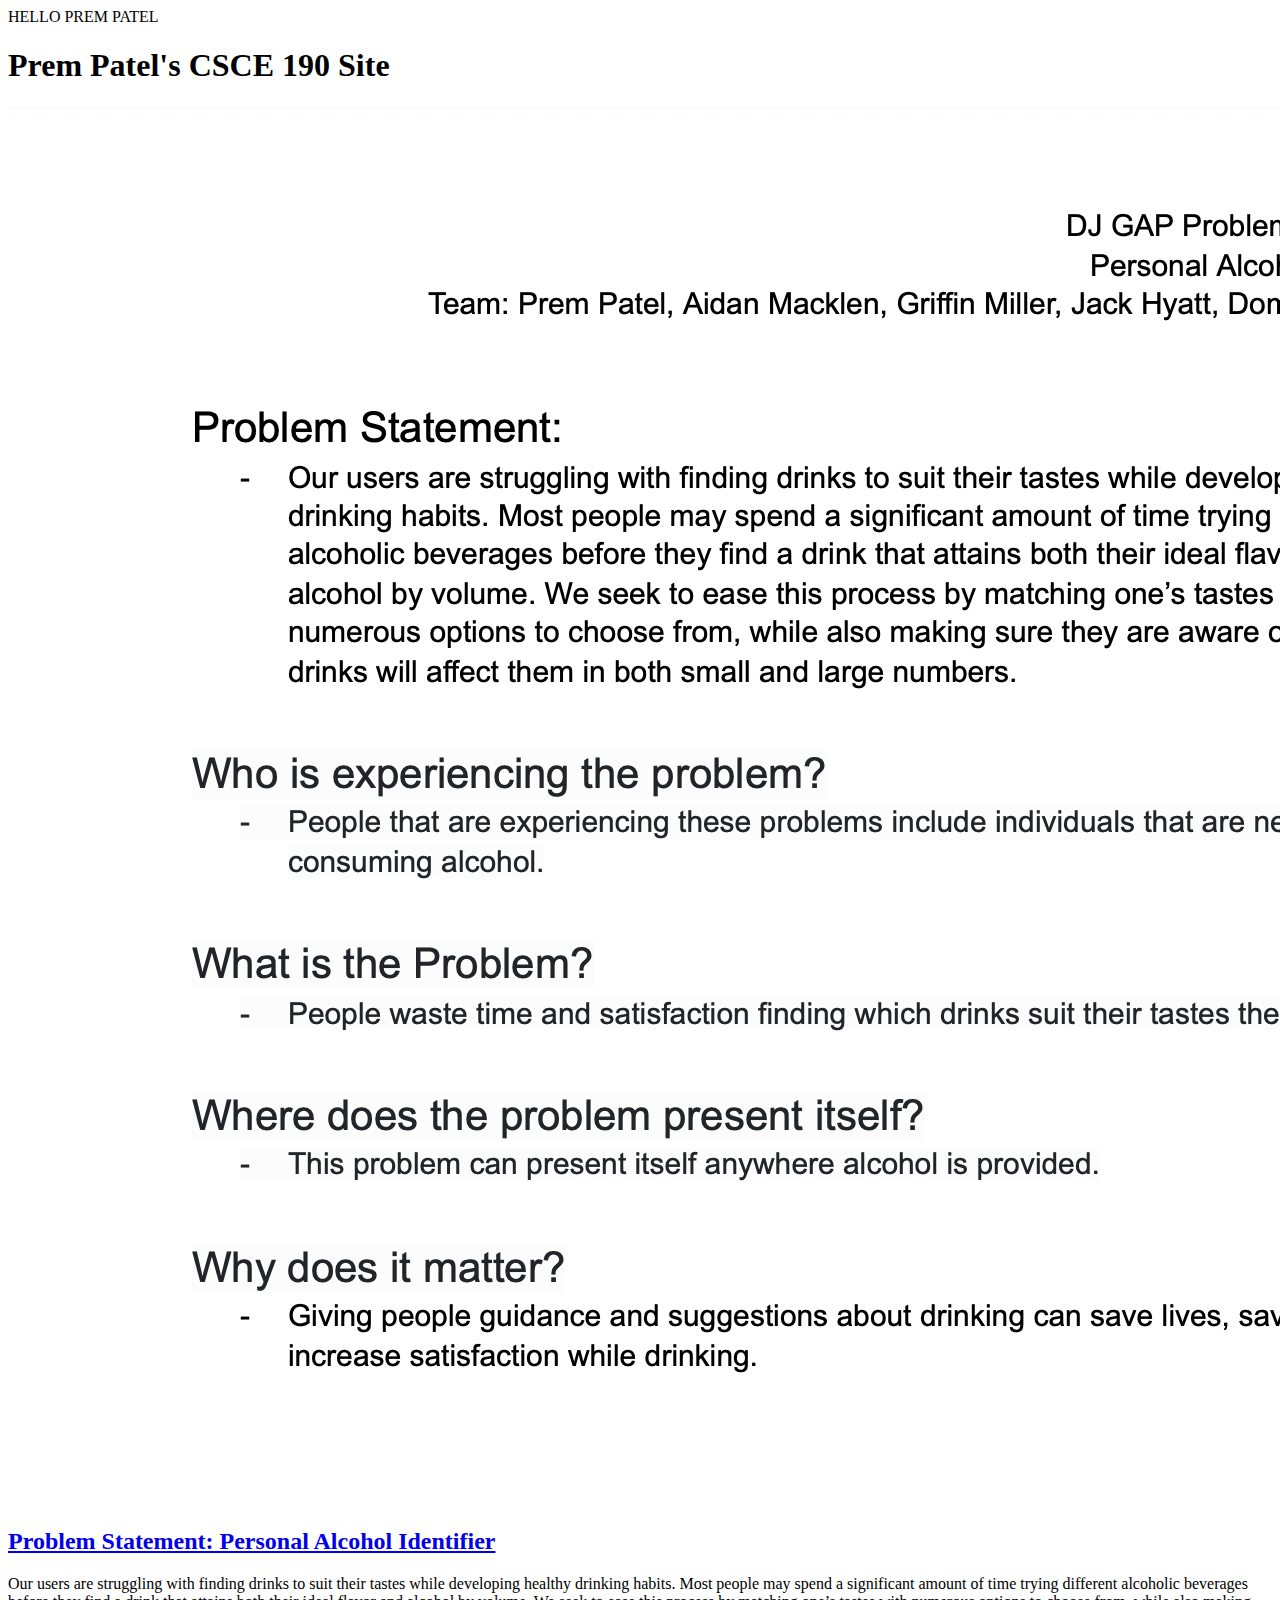
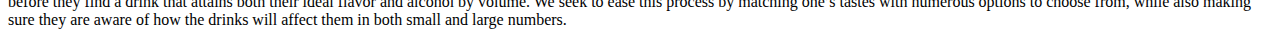
==== index.html @ 56d131ea "Add files via upload" ====
HELLO PREM PATEL
<!DOCTYPE html>
<html>
    <head>
        <title>CSCE 190: Prem Patel</title>
    </head>
    <body>
        <h1> Prem Patel's CSCE 190 Site</h1>

        <section class="assignment">
            <a href="files/problem-statement.pdf"><img src="images/problem-statement.png"></a>
            <section class="ass-details">
                <a href="files/problem-statement.pdf"><h2> Problem Statement: Personal Alcohol Identifier </h2></a>
                <p>
                    Our users are struggling with finding drinks to suit their tastes while developing healthy drinking habits. Most people may spend a significant amount of time trying different alcoholic beverages before they find a drink that attains both their ideal flavor and alcohol by volume. We seek to ease this process by matching one’s tastes with numerous options to choose from, while also making sure they are aware of how the drinks will affect them in both small and large numbers.
                </p>
            </section>
        </section>
    </body>
</html>
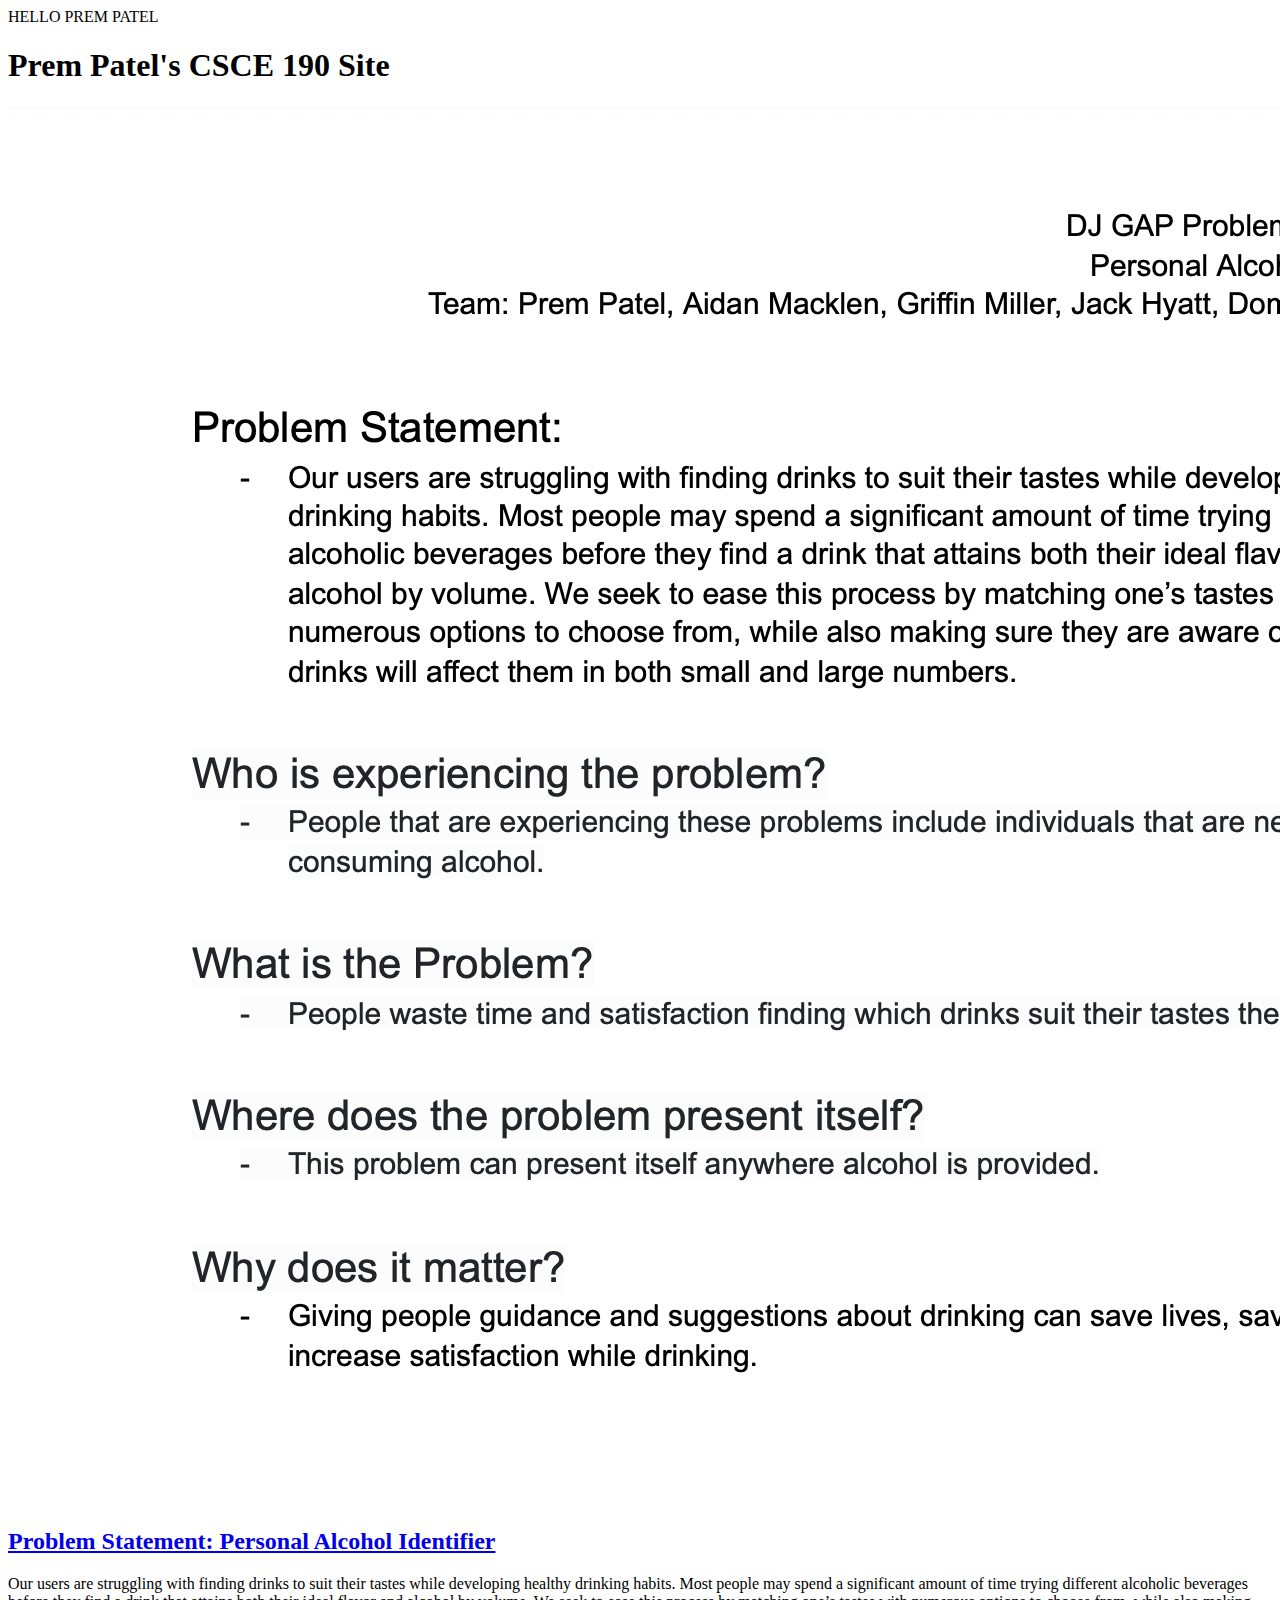
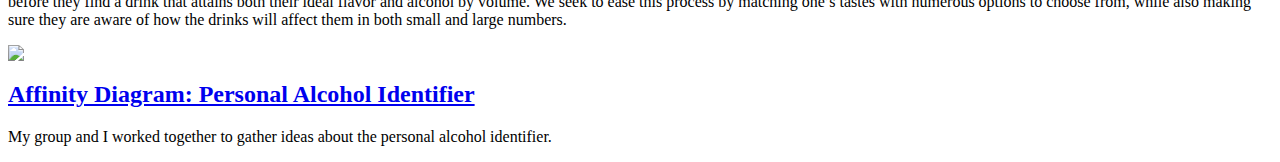
==== commit bb2e31a2: "Add files via upload" ====
--- a/index.html
+++ b/index.html
@@ -6,7 +6,7 @@
     </head>
     <body>
         <h1> Prem Patel's CSCE 190 Site</h1>
-
+        <!--Problem Statement Diagram-->
         <section class="assignment">
             <a href="files/problem-statement.pdf"><img src="images/problem-statement.png"></a>
             <section class="ass-details">
@@ -16,5 +16,15 @@
                 </p>
             </section>
         </section>
+        <!-- Affinity Diagram-->
+        <section class="assignment">
+            <a href="files/affinity-diagram.pdf"><img src="images/affinity-diagram.png"></a>
+            <section class="ass-details">
+                <a href="files/affinity-diagram.pdf"><h2> Affinity Diagram: Personal Alcohol Identifier </h2></a>
+                <p>
+                    My group and I worked together to gather ideas about the personal alcohol identifier.
+                </p>
+            </section>
+        </section>
     </body>
 </html>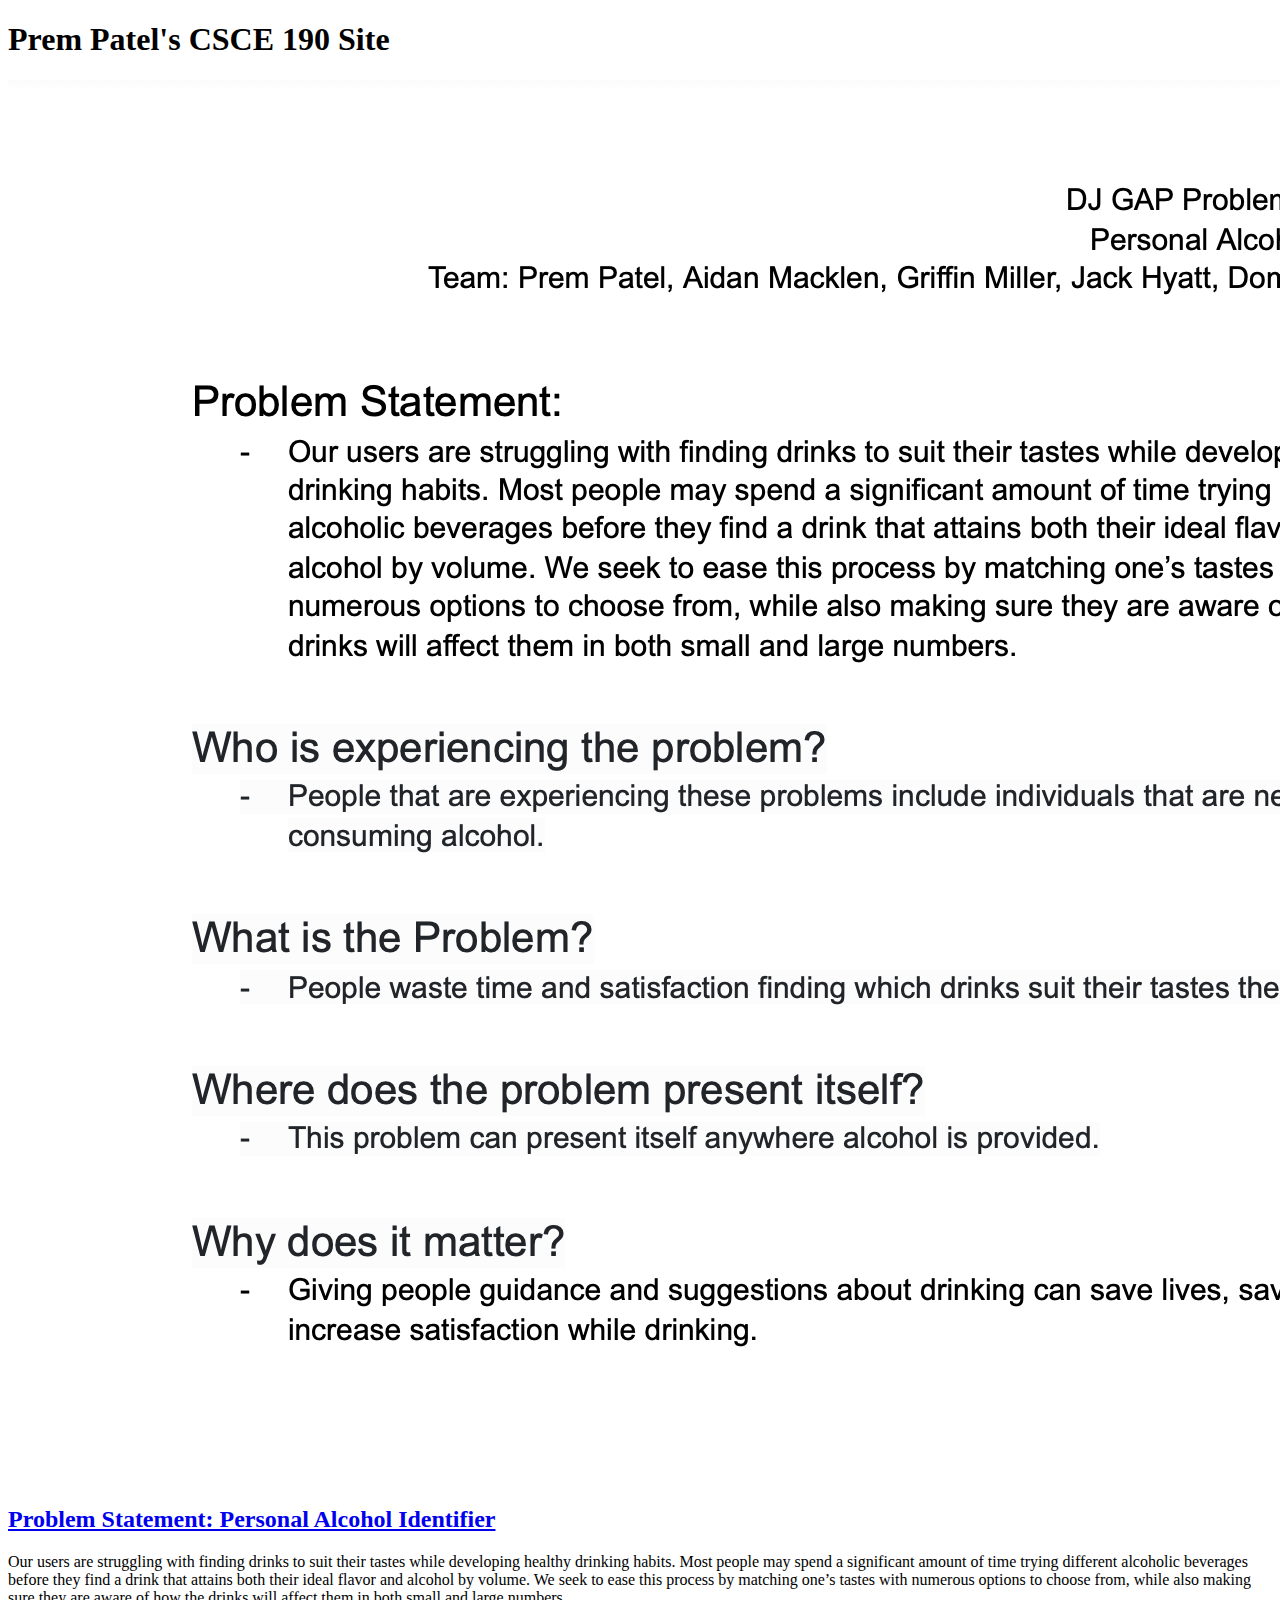
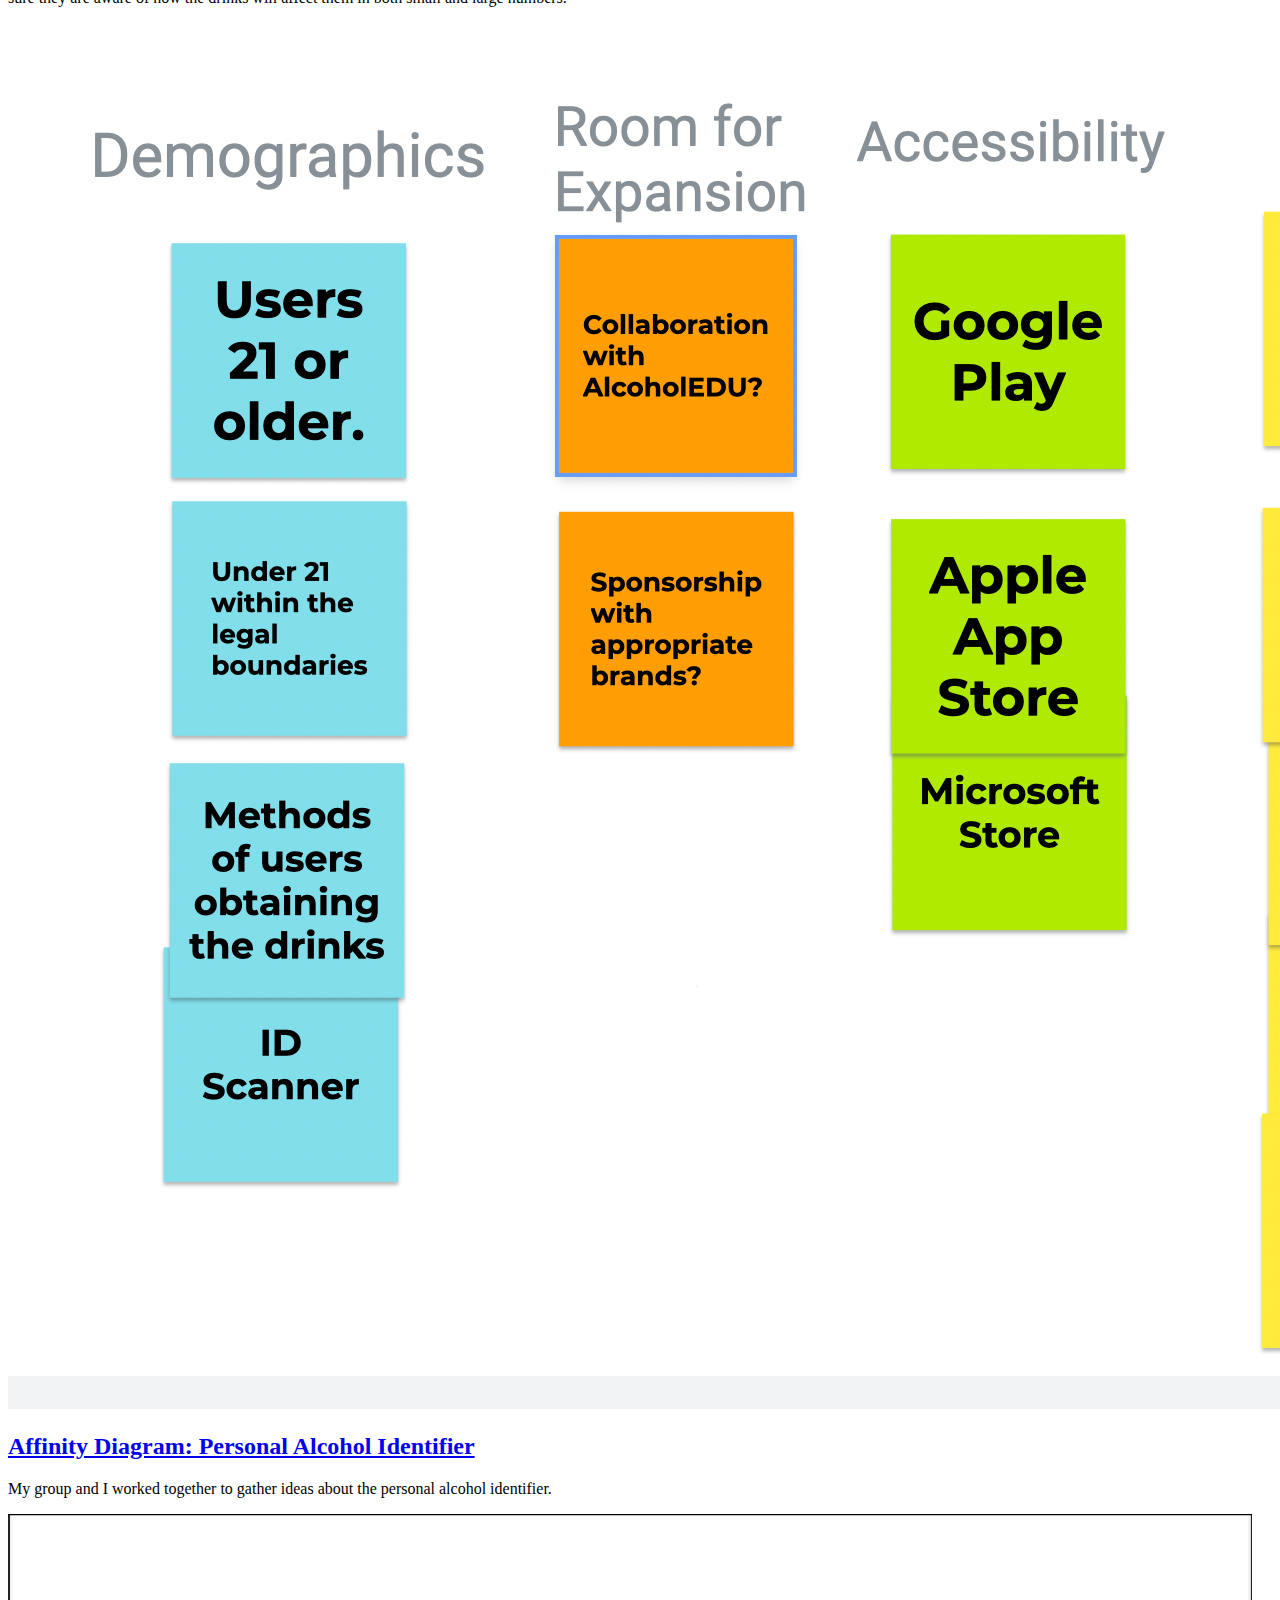
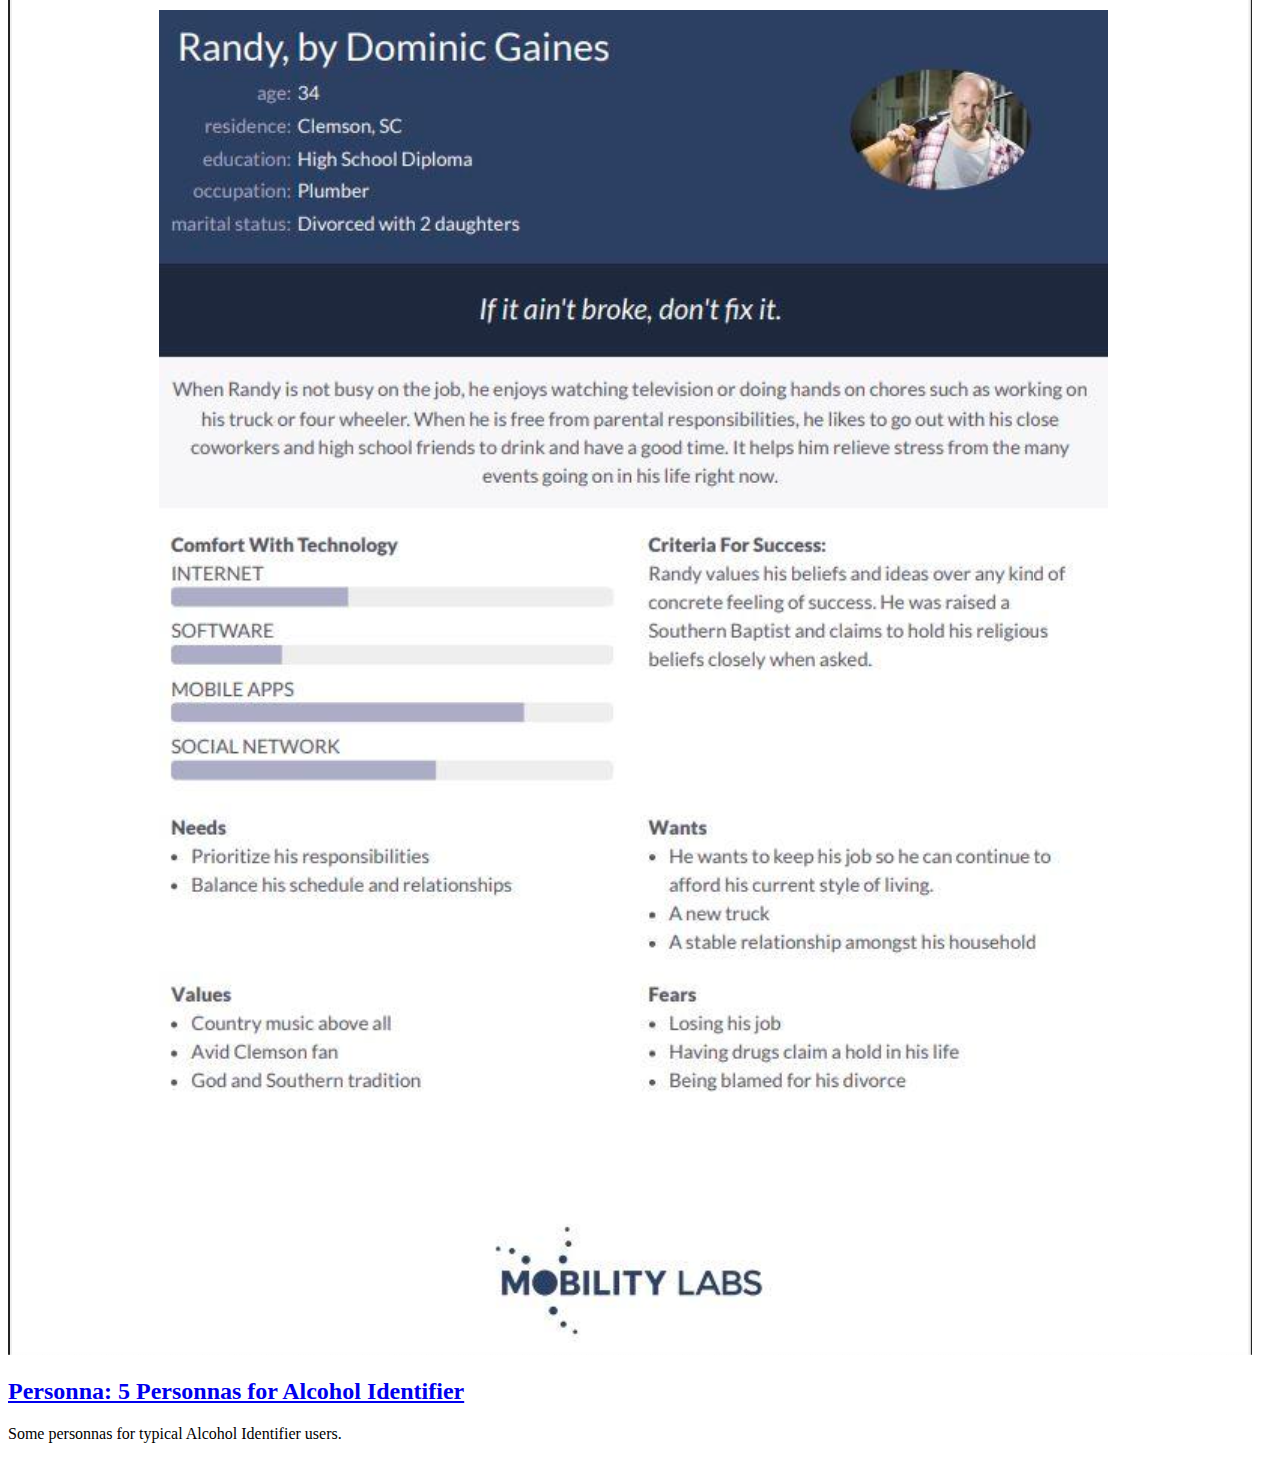
==== commit 7fd57ba3: "Add files via upload" ====
--- a/index.html
+++ b/index.html
@@ -1,8 +1,8 @@
-HELLO PREM PATEL
 <!DOCTYPE html>
 <html>
     <head>
         <title>CSCE 190: Prem Patel</title>
+        <link rel="stylesheet" href="style.css">
     </head>
     <body>
         <h1> Prem Patel's CSCE 190 Site</h1>
@@ -15,6 +15,7 @@
                     Our users are struggling with finding drinks to suit their tastes while developing healthy drinking habits. Most people may spend a significant amount of time trying different alcoholic beverages before they find a drink that attains both their ideal flavor and alcohol by volume. We seek to ease this process by matching one’s tastes with numerous options to choose from, while also making sure they are aware of how the drinks will affect them in both small and large numbers.
                 </p>
             </section>
+
         </section>
         <!-- Affinity Diagram-->
         <section class="assignment">
@@ -25,6 +26,17 @@
                     My group and I worked together to gather ideas about the personal alcohol identifier.
                 </p>
             </section>
+        
+        </section>
+        <!-- Personaa Diagram-->
+        <section class="assignment">
+            <a href="files/personnas.pdf"><img src="images/personnas.png"></a>
+            <section class="ass-details">
+                <a href="files/personnas.pdf"><h2> Personna: 5 Personnas for Alcohol Identifier </h2></a>
+                <p>
+                    Some personnas for typical Alcohol Identifier users.
+                </p>
+            </section>
         </section>
     </body>
 </html>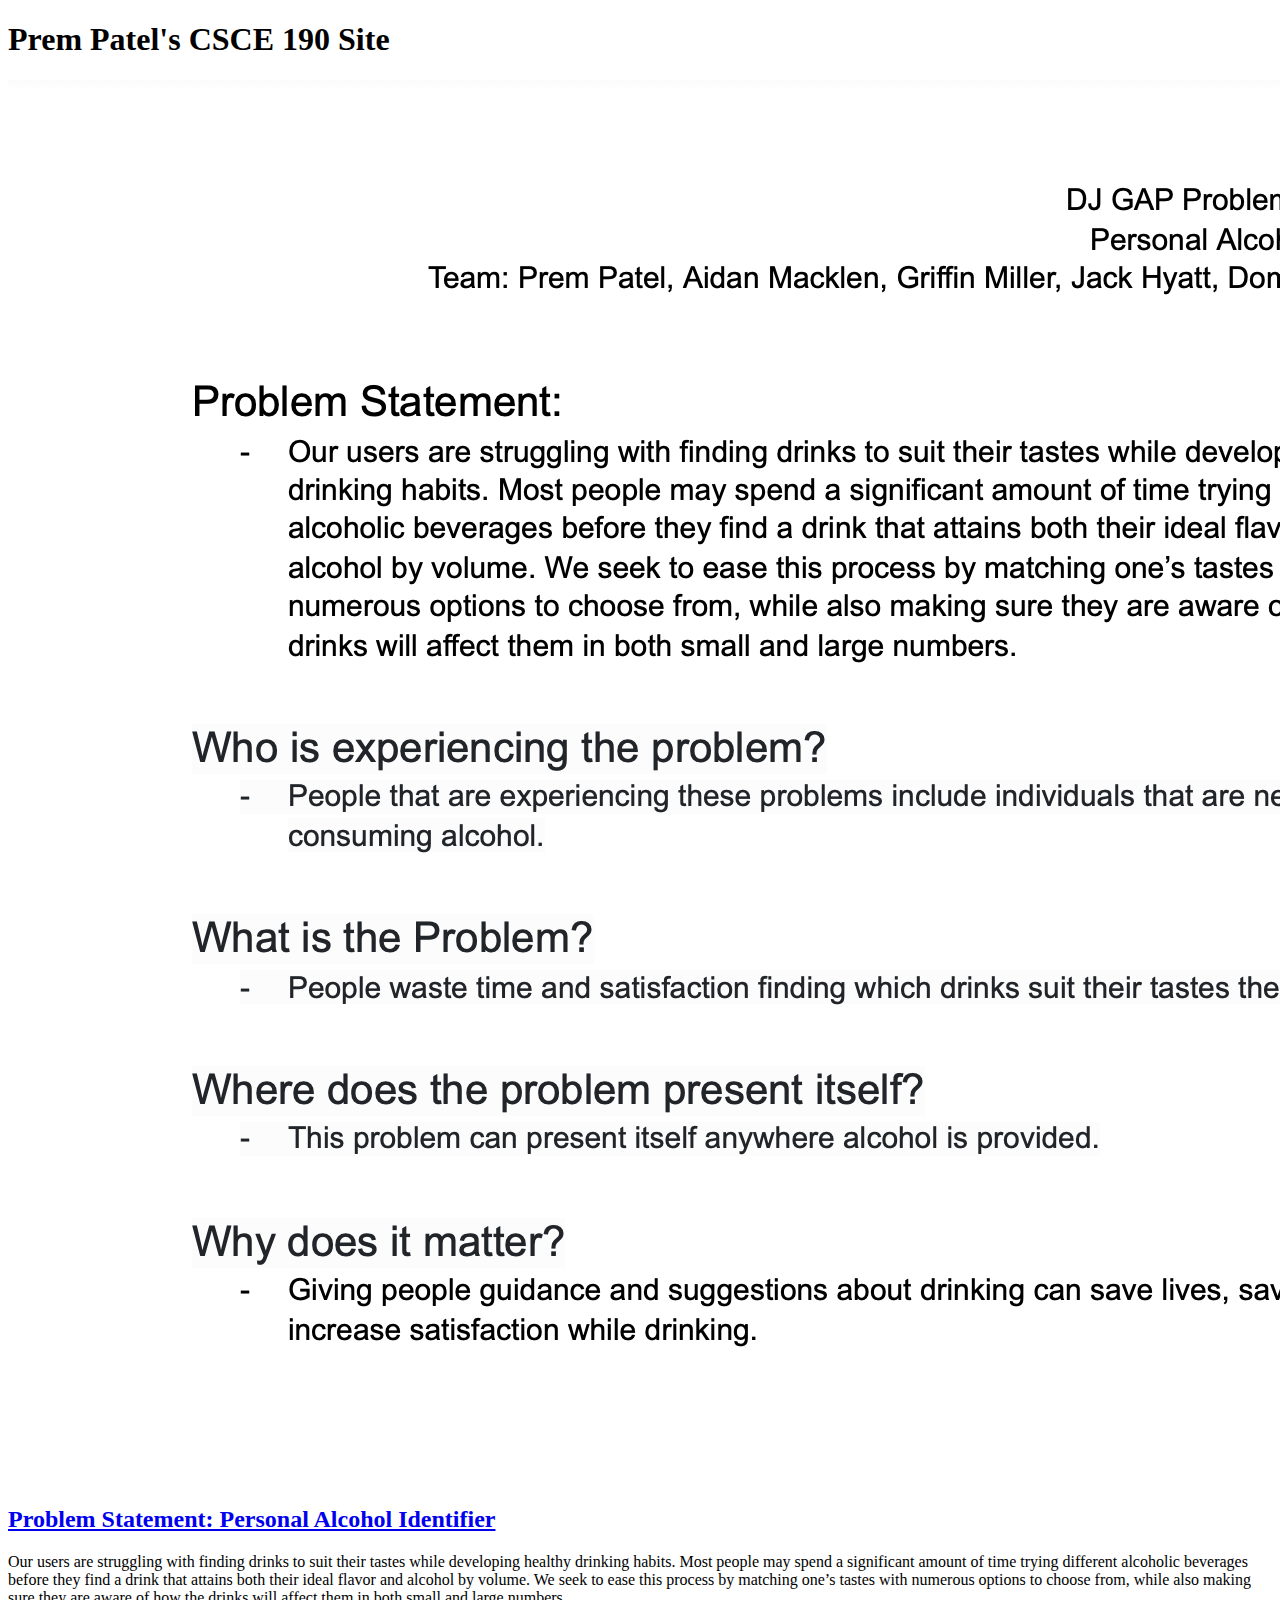
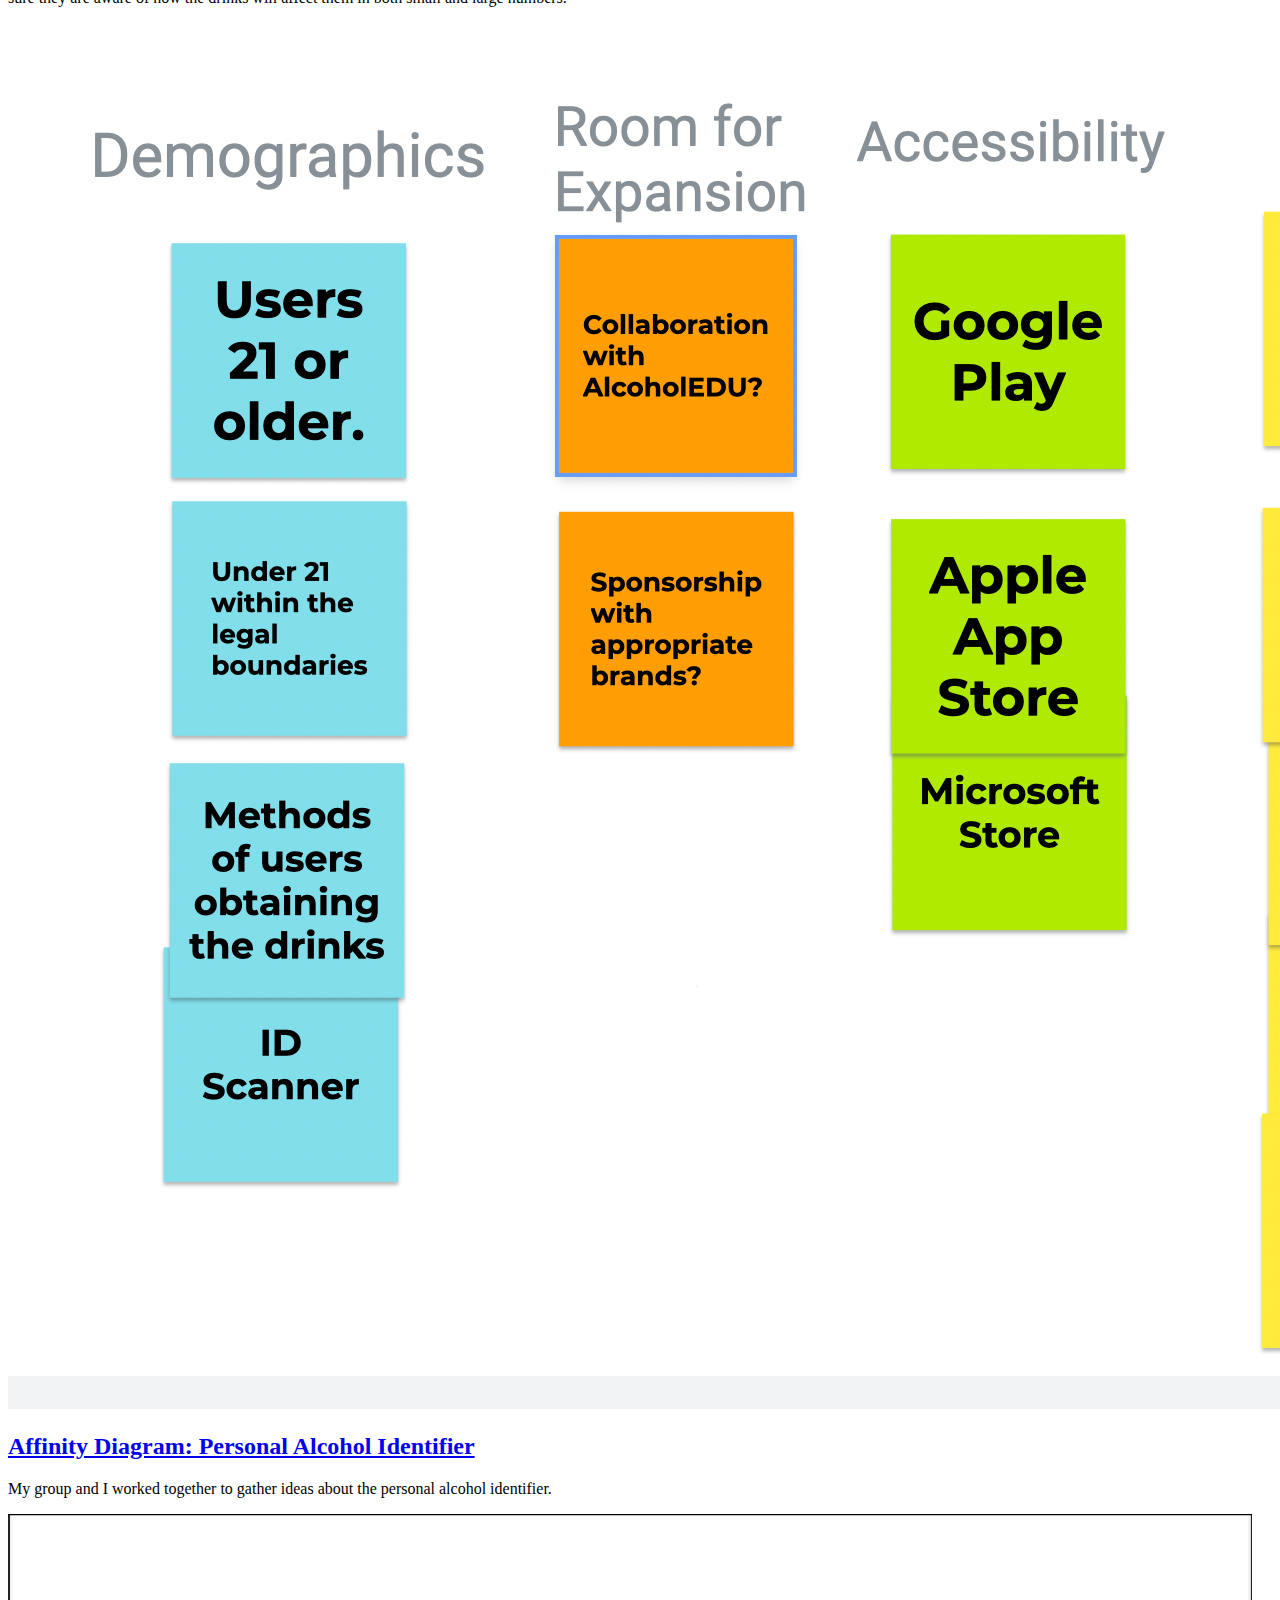
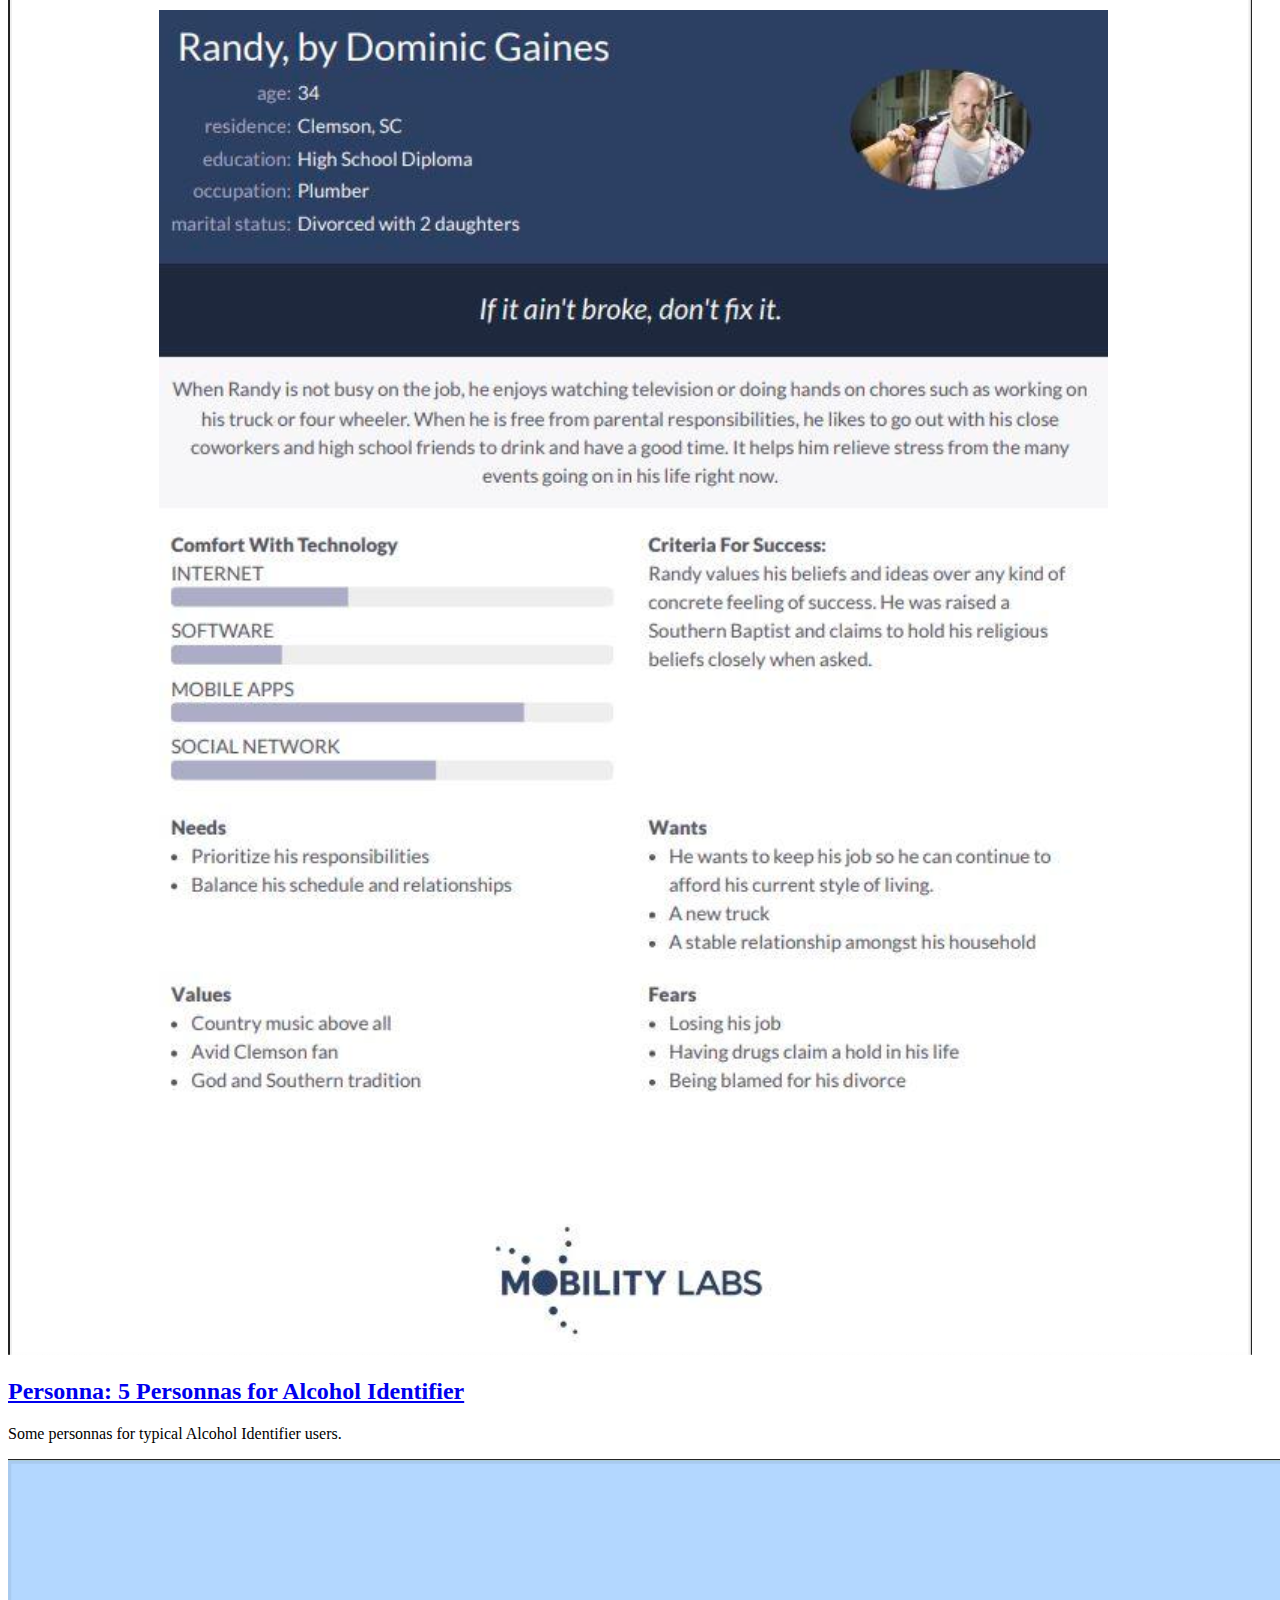
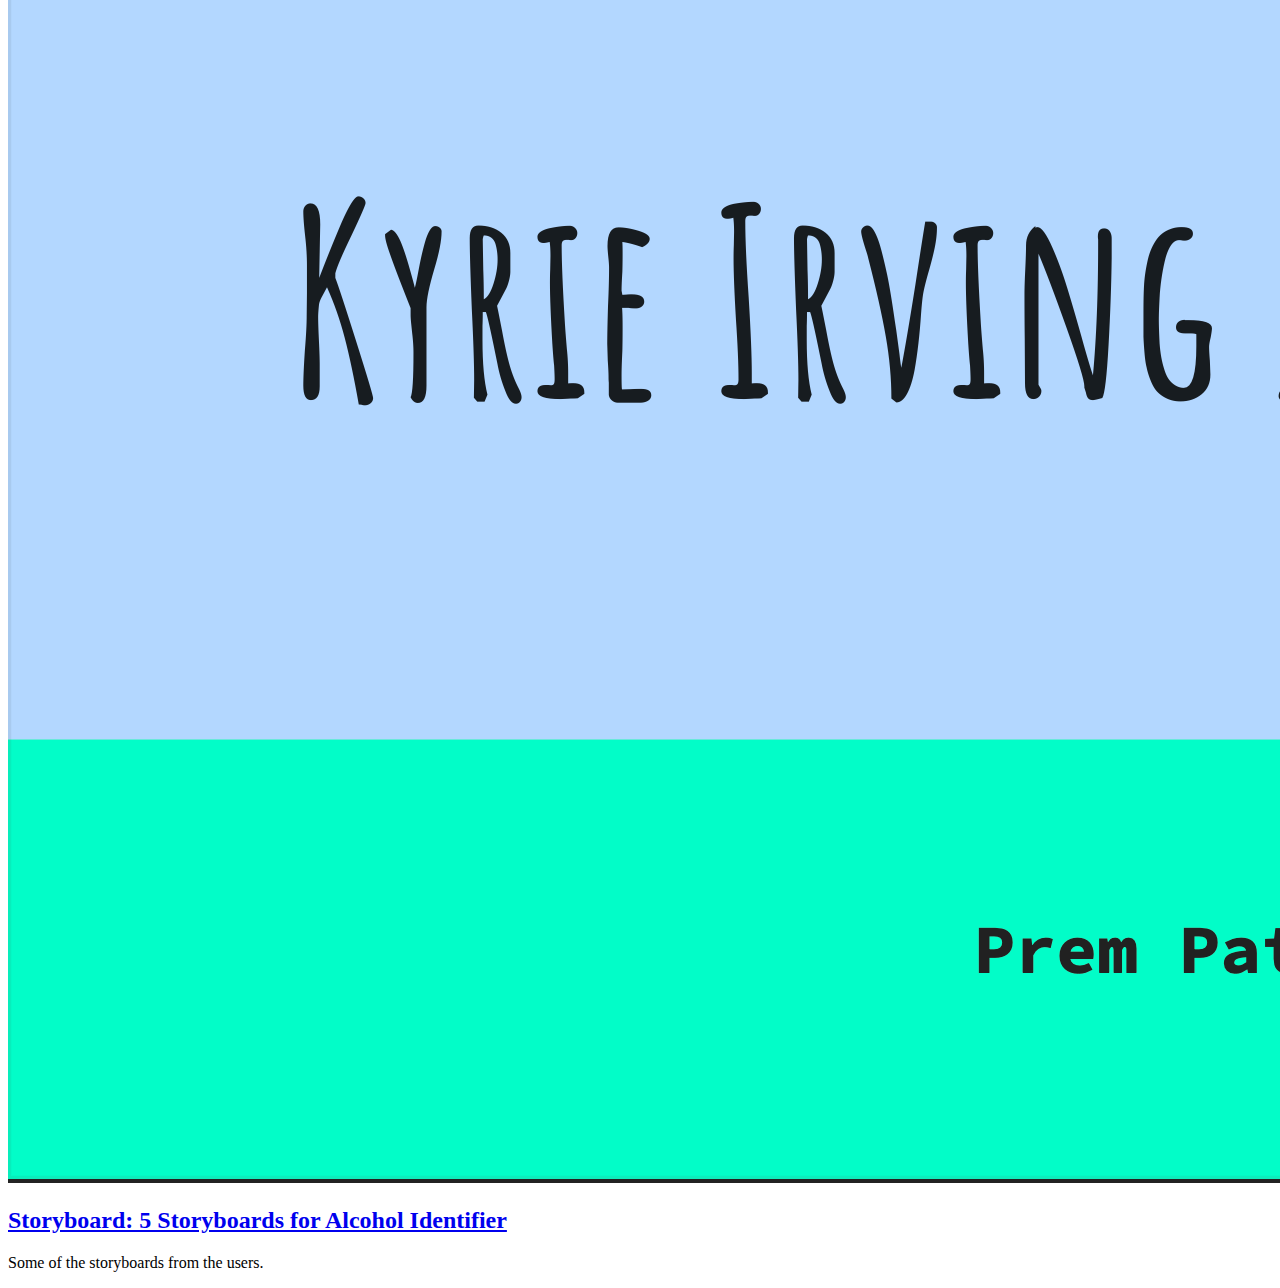
==== commit 8cf7ea6a: "Add files via upload" ====
--- a/index.html
+++ b/index.html
@@ -37,6 +37,17 @@
                     Some personnas for typical Alcohol Identifier users.
                 </p>
             </section>
+
+        </section>
+        <!-- StoryBoards-->
+        <section class="assignment">
+            <a href="files/storyboard.pdf"><img src="images/storyboard.png"></a>
+            <section class="ass-details">
+                <a href="files/storyboard.pdf"><h2> Storyboard: 5 Storyboards for Alcohol Identifier </h2></a>
+                <p>
+                    Some of the storyboards from the users.
+                </p>
+            </section>
         </section>
     </body>
 </html>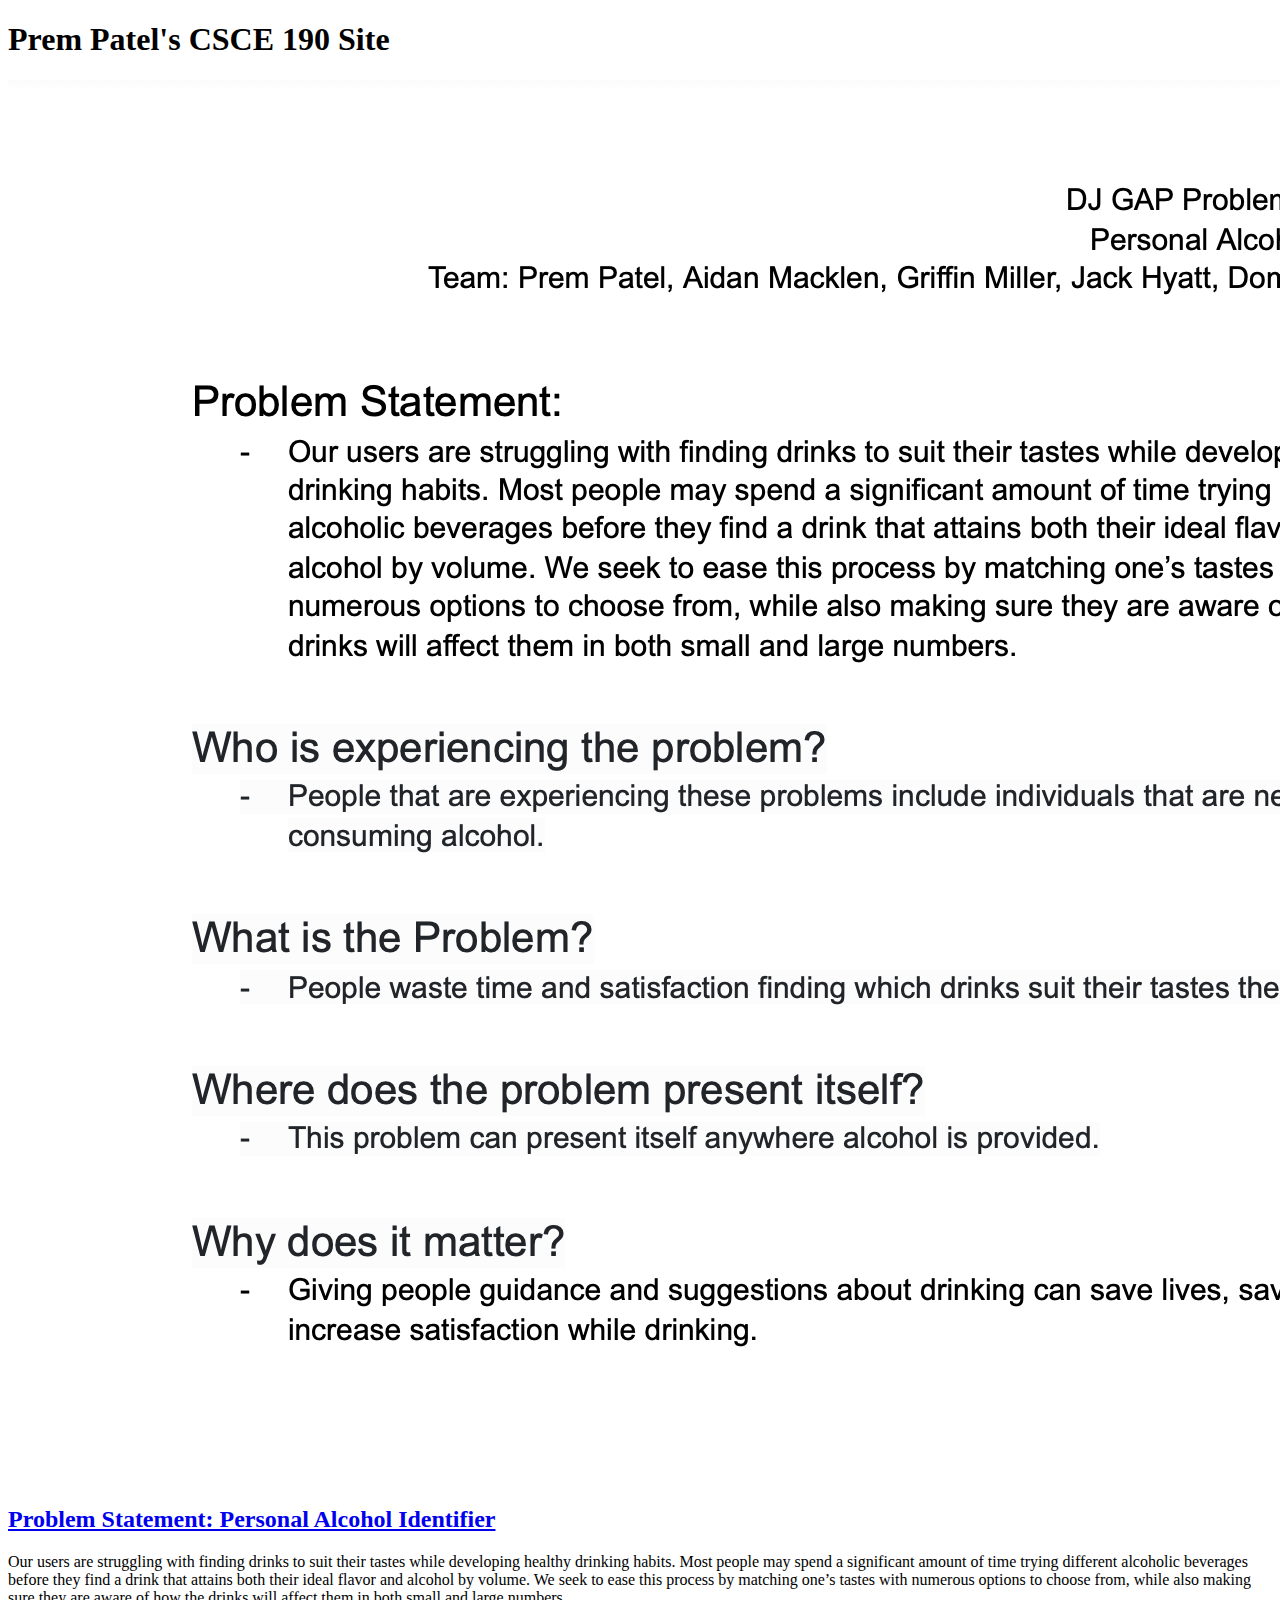
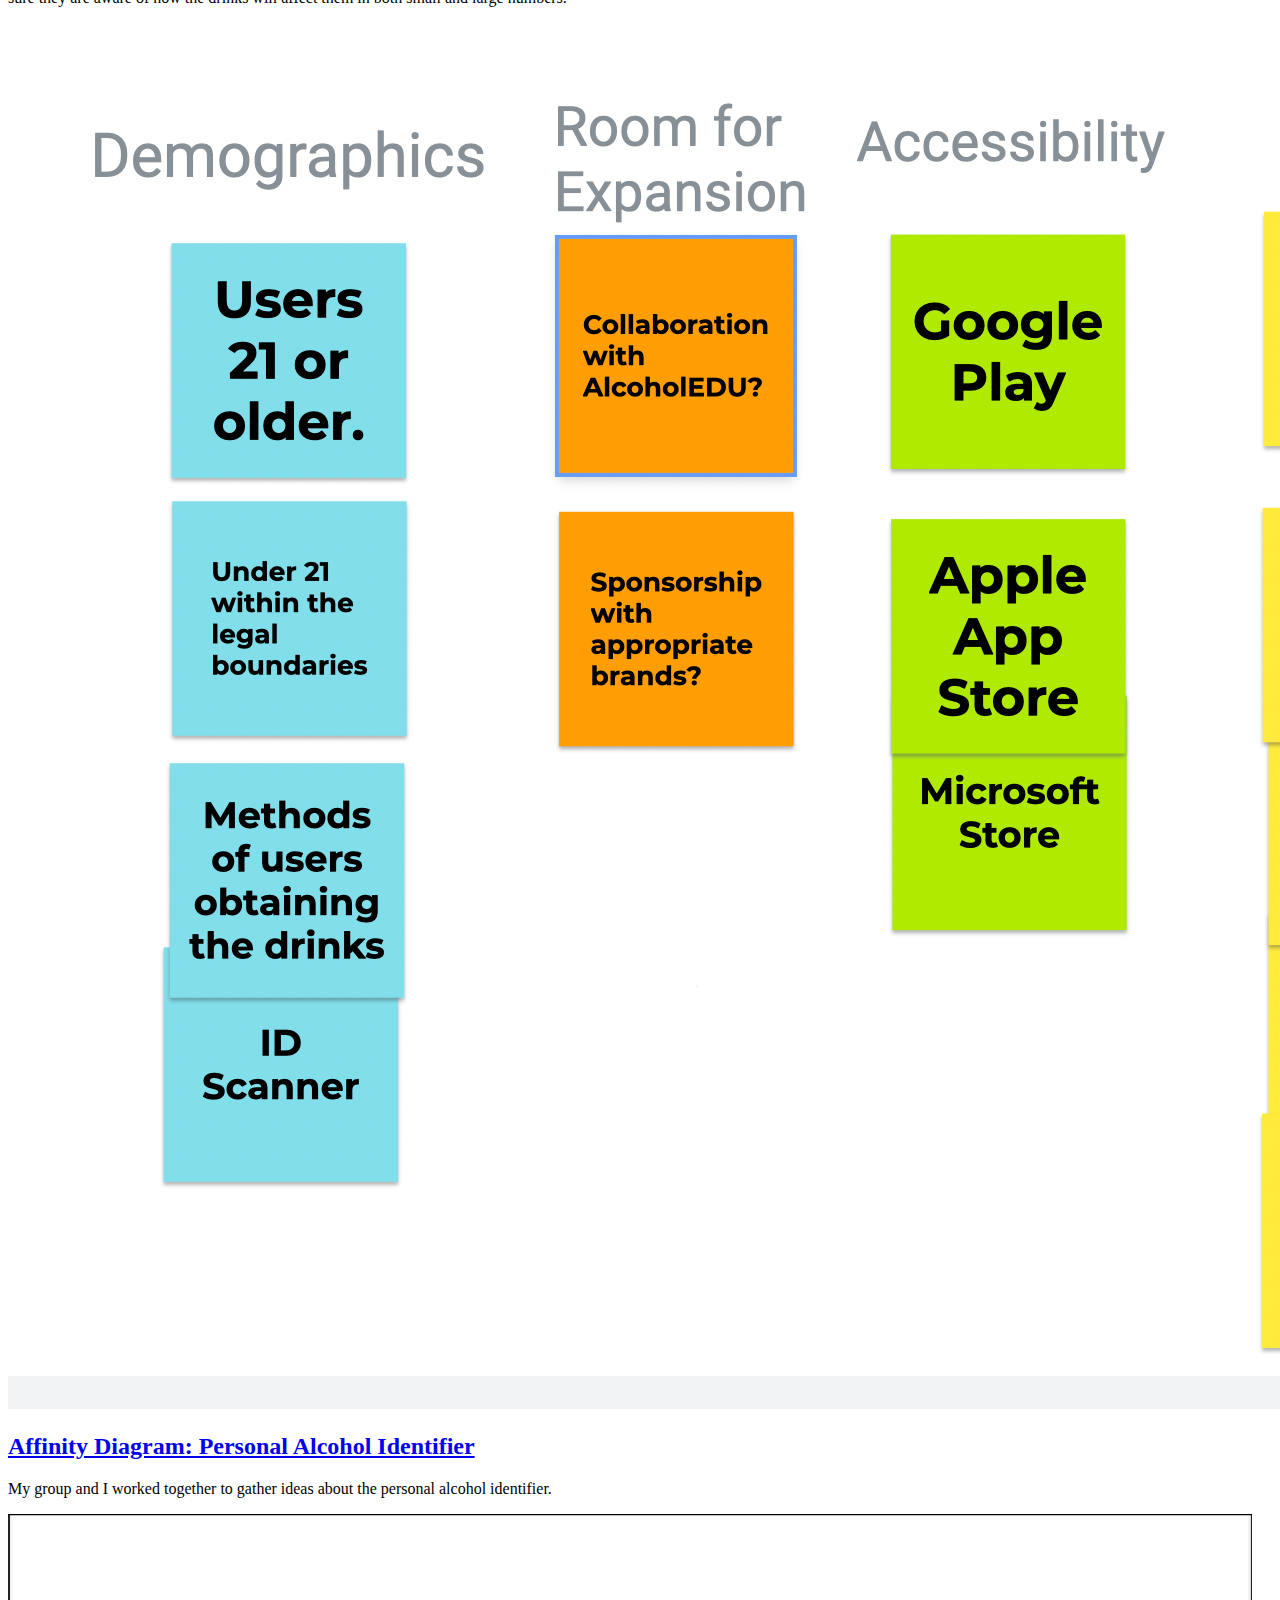
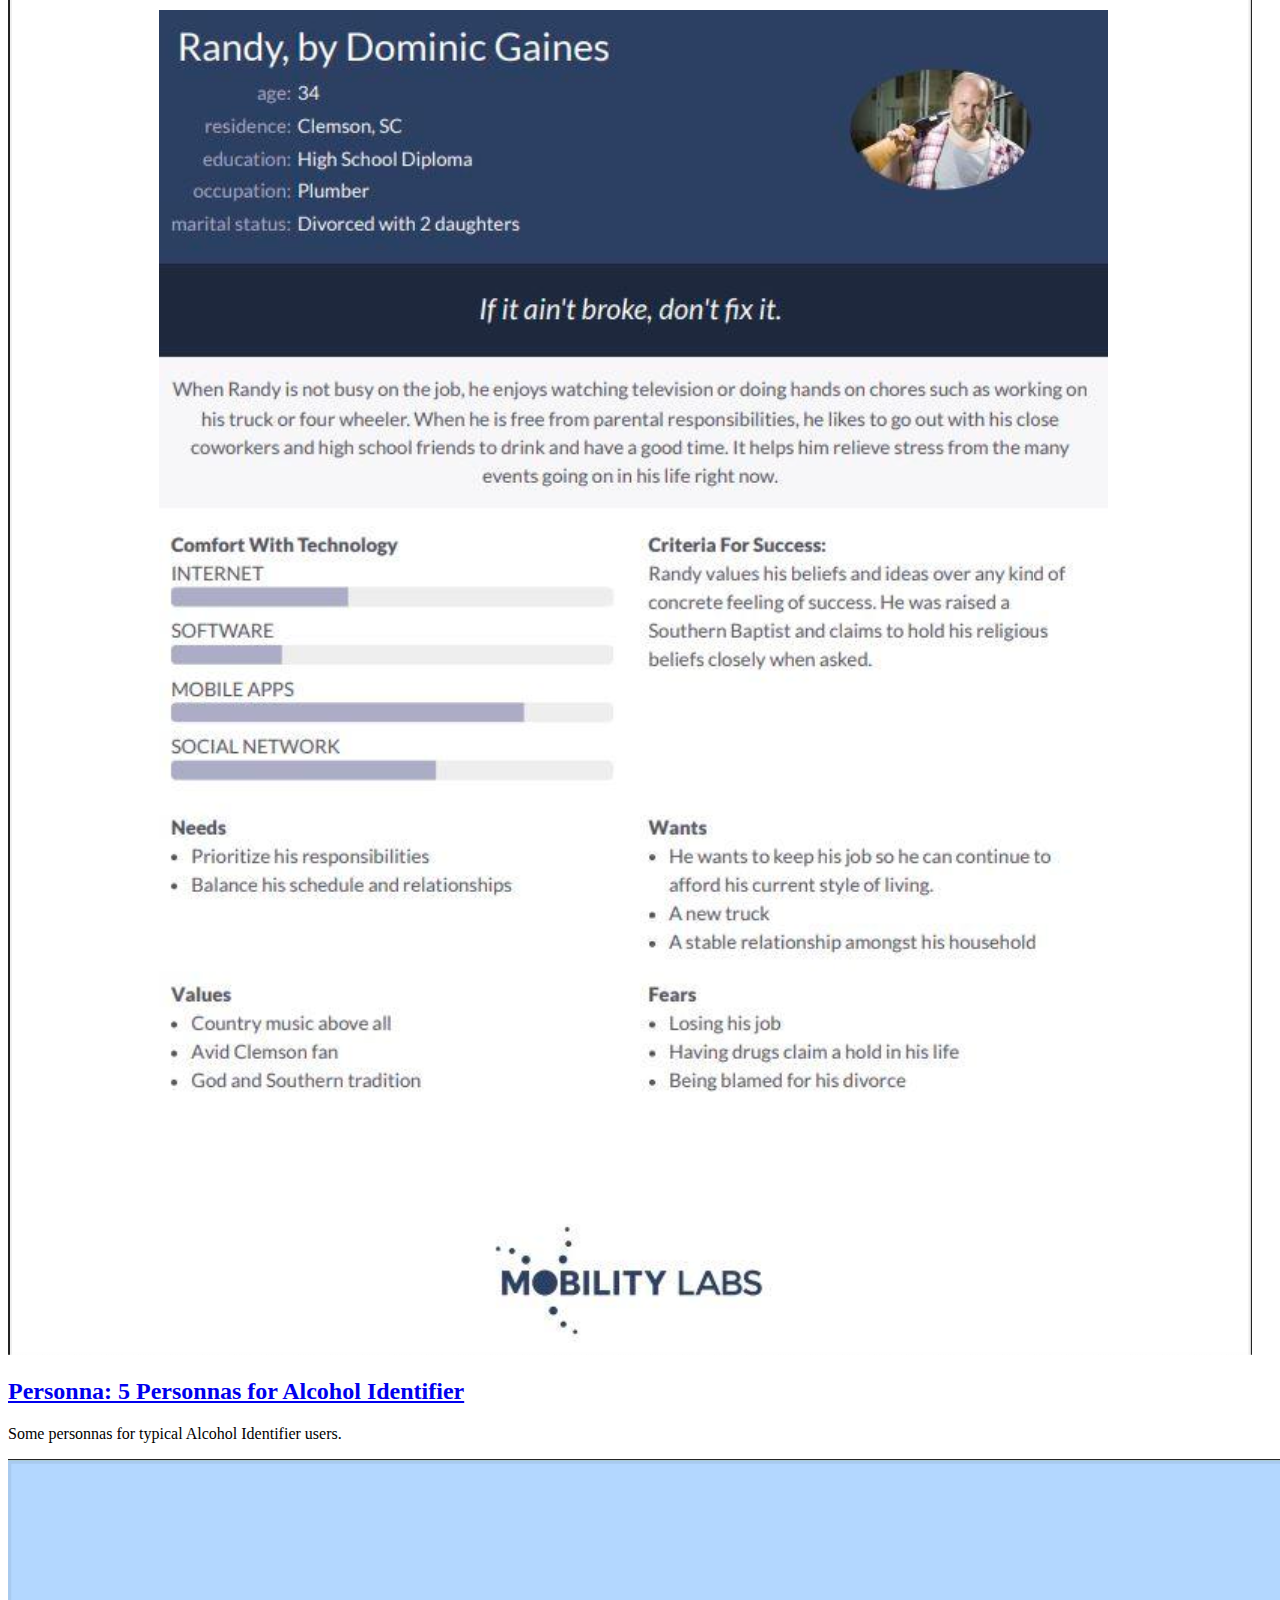
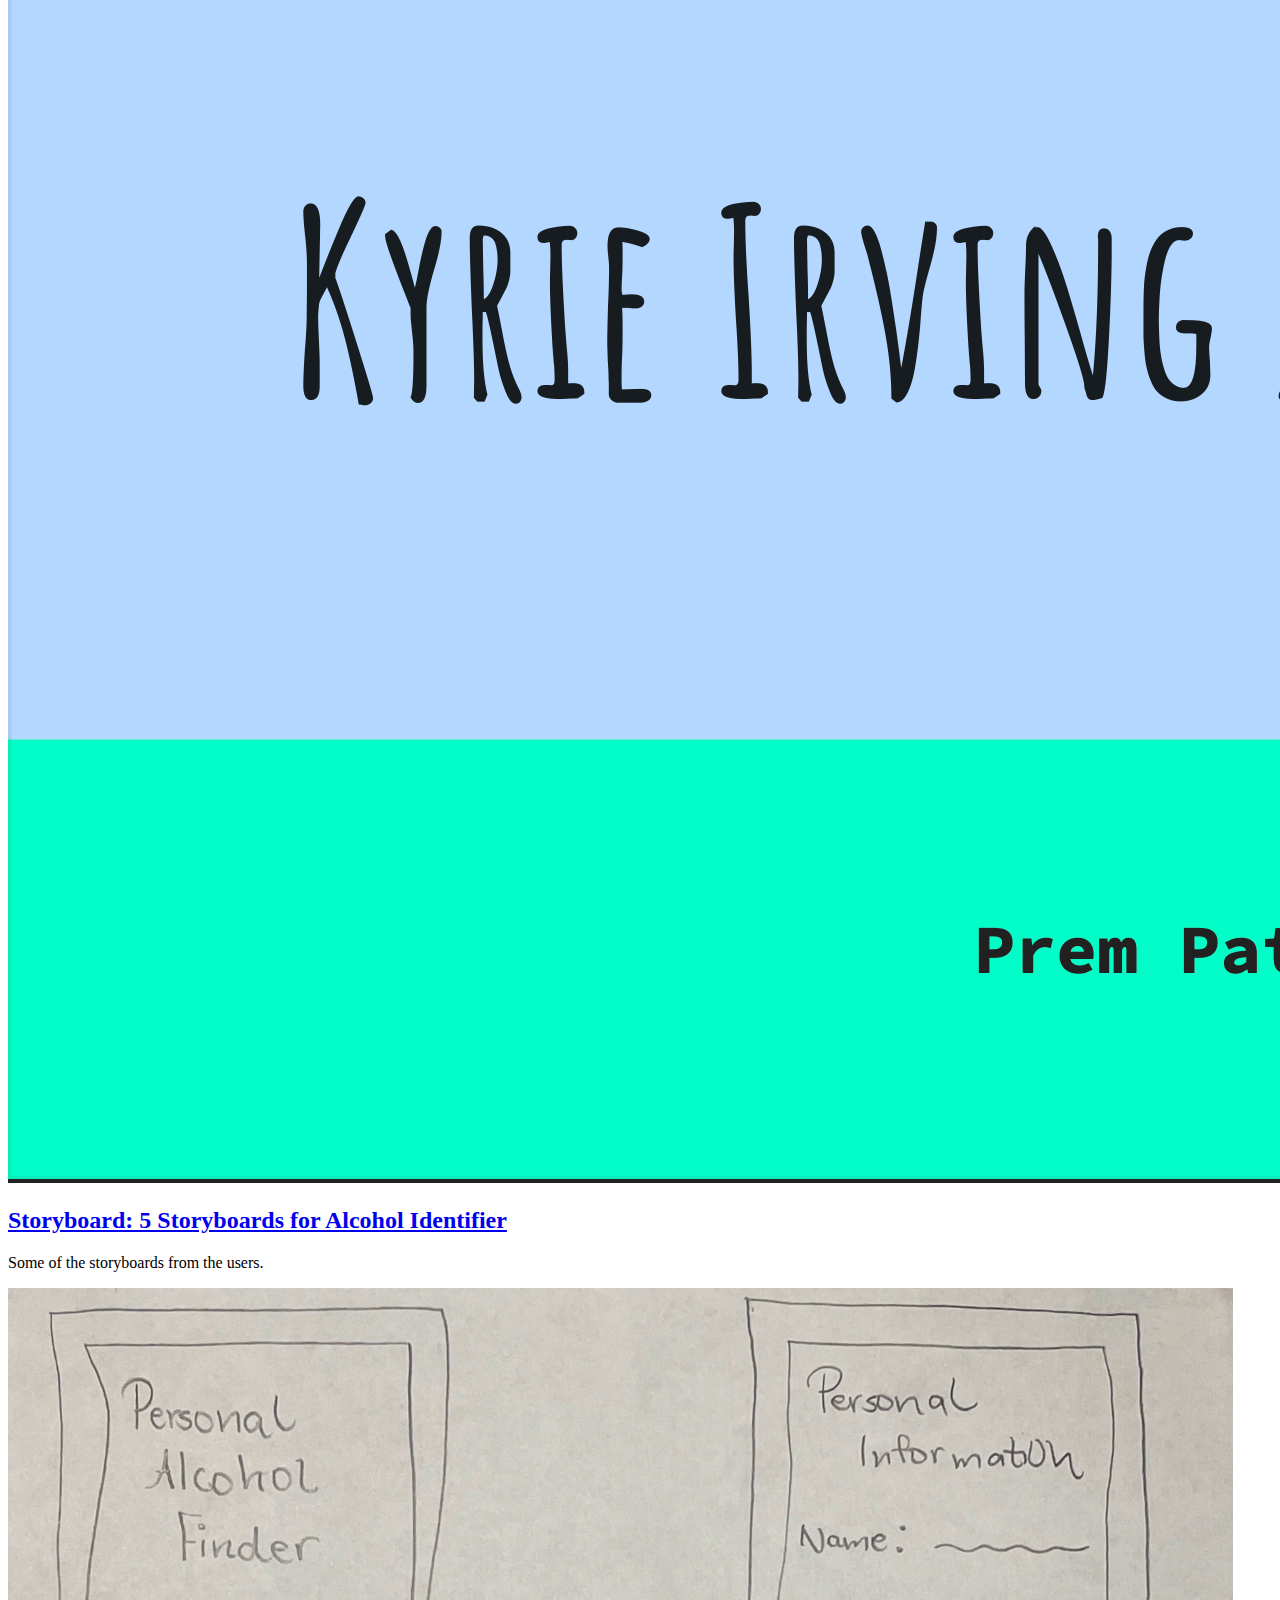
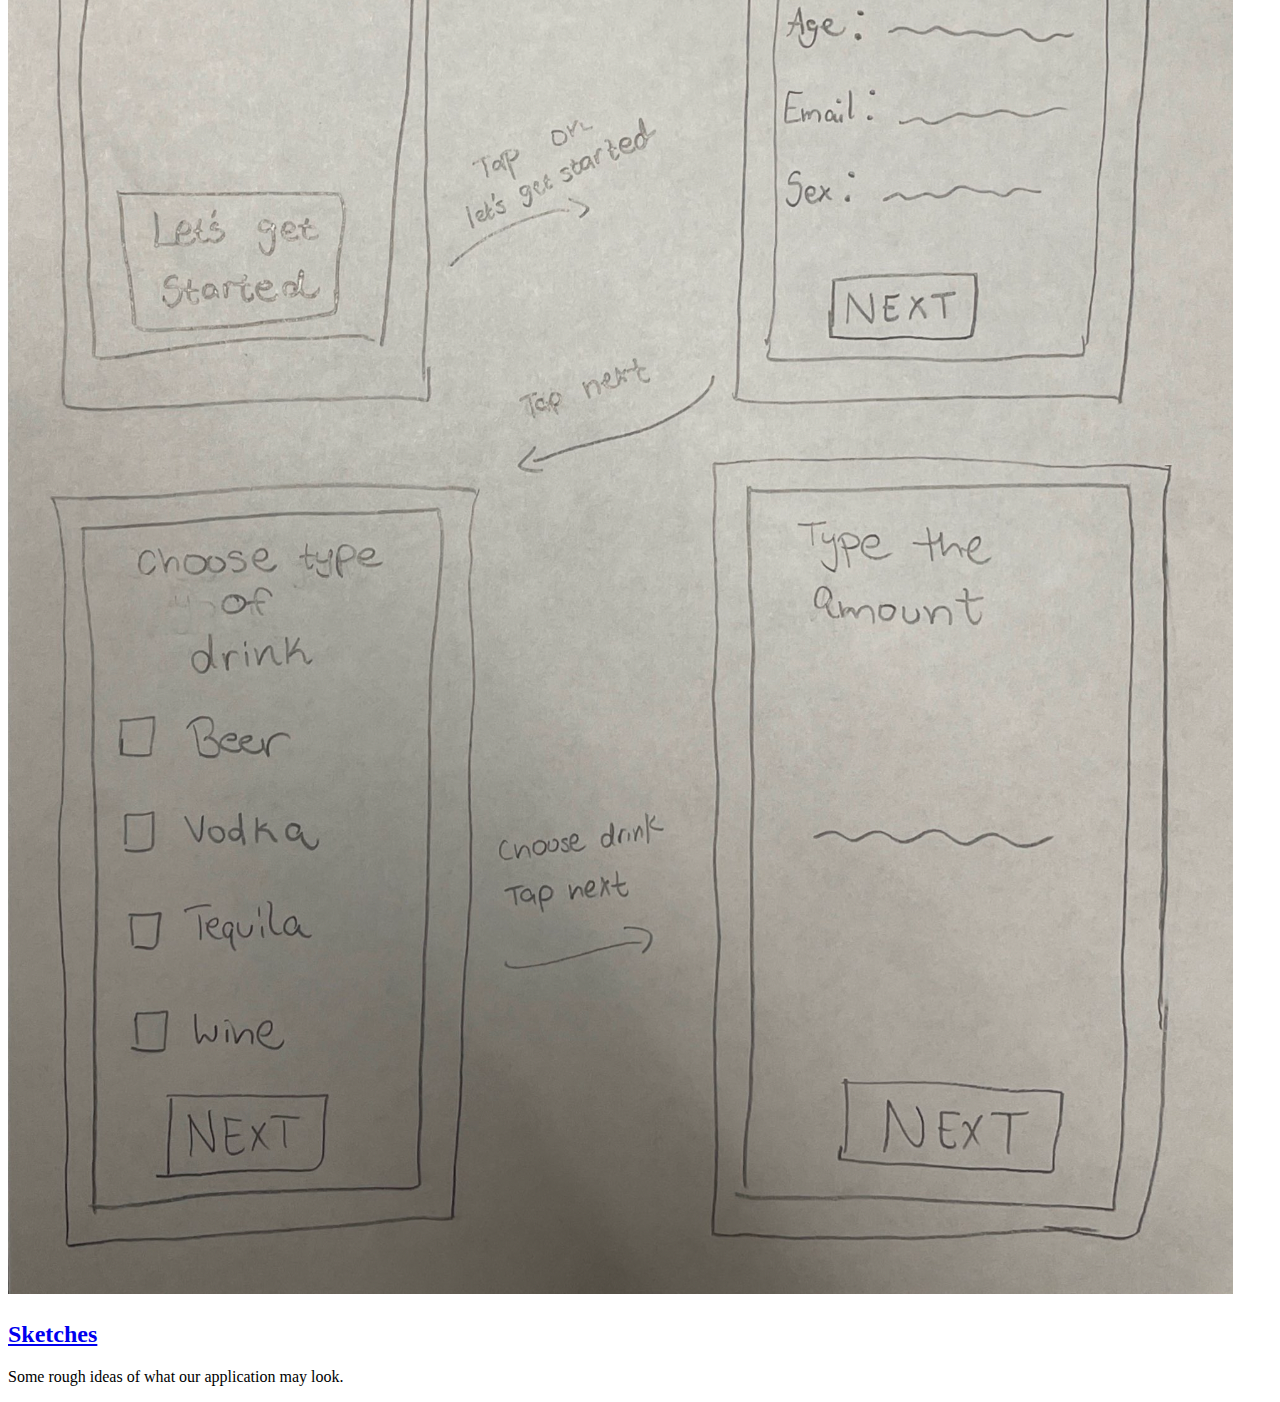
==== commit f6fdef32: "Add files via upload" ====
--- a/index.html
+++ b/index.html
@@ -49,5 +49,17 @@
                 </p>
             </section>
         </section>
+
+    </section>
+    <!-- Sketches-->
+    <section class="assignment">
+        <a href="files/sketch.pdf"><img src="images/sketch.png"></a>
+        <section class="ass-details">
+            <a href="files/sketch.pdf"><h2> Sketches </h2></a>
+            <p>
+                Some rough ideas of what our application may look.
+            </p>
+        </section>
+    </section>
     </body>
 </html>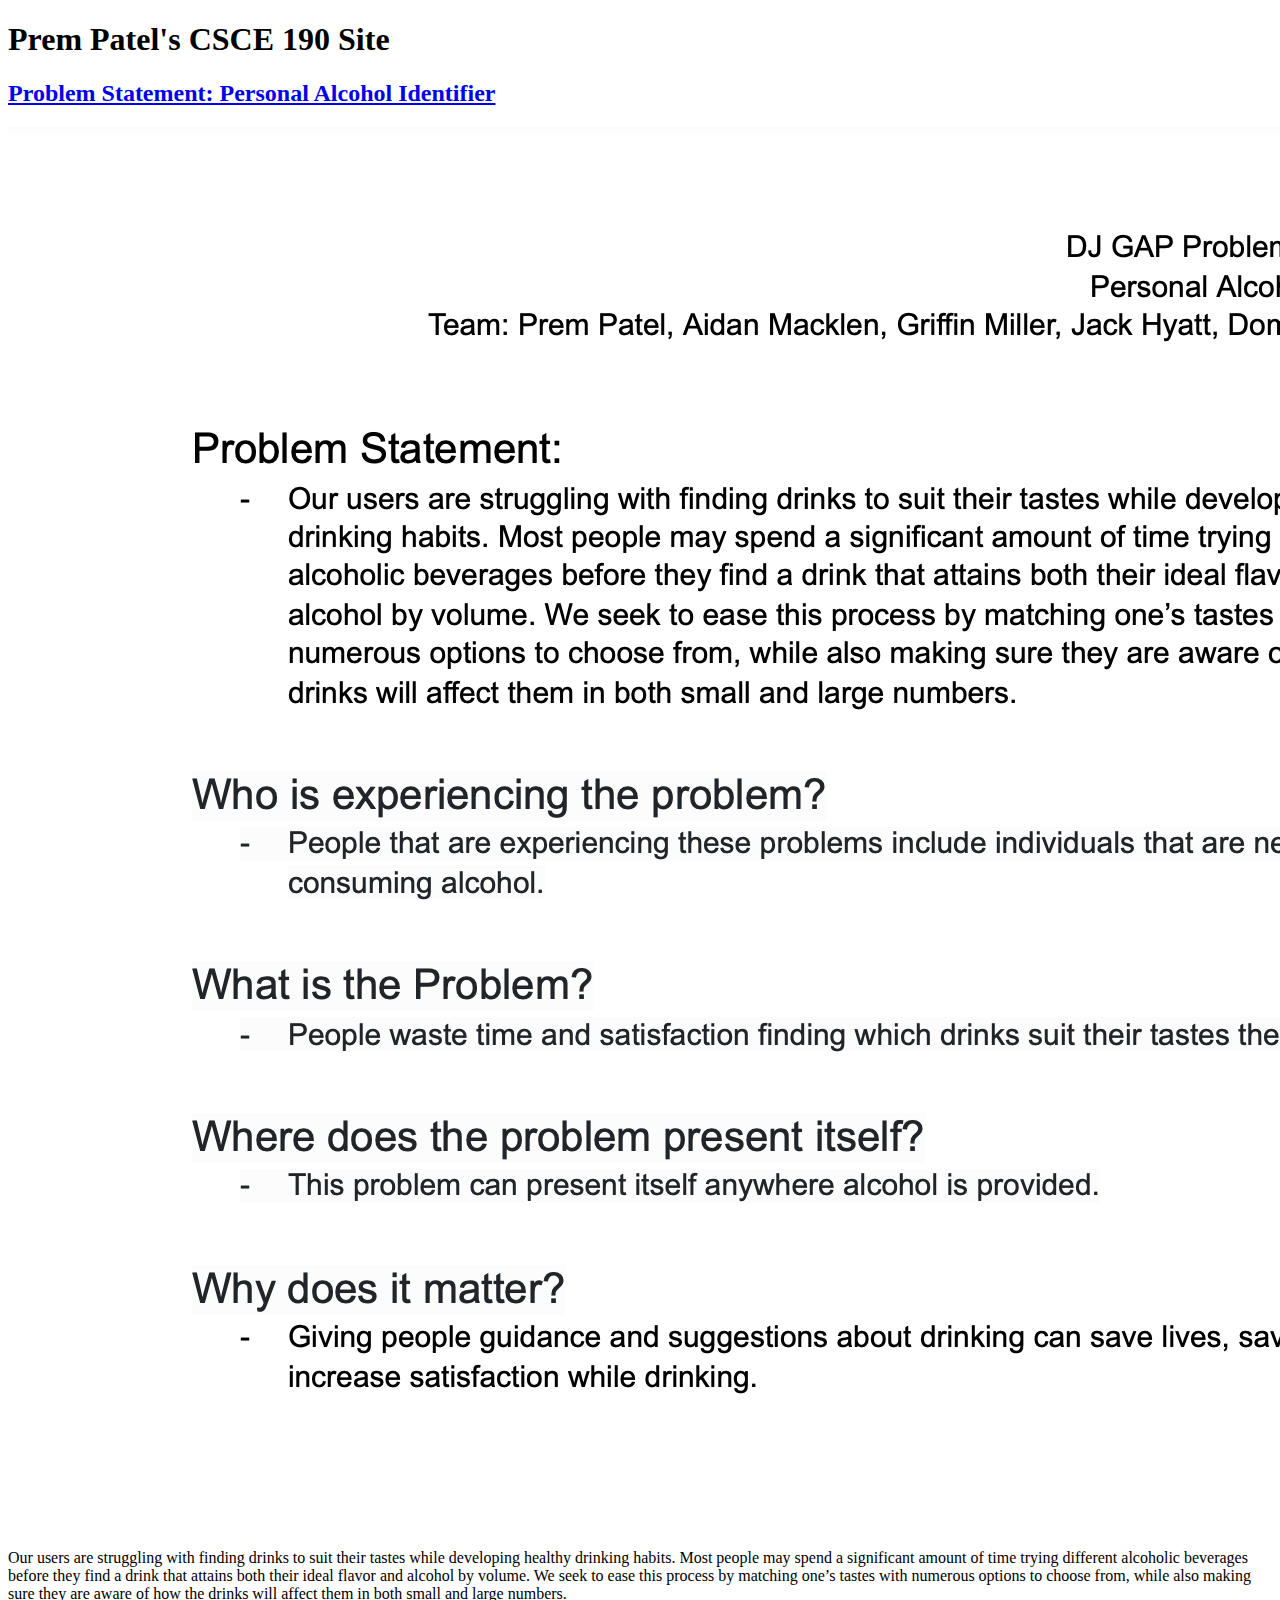
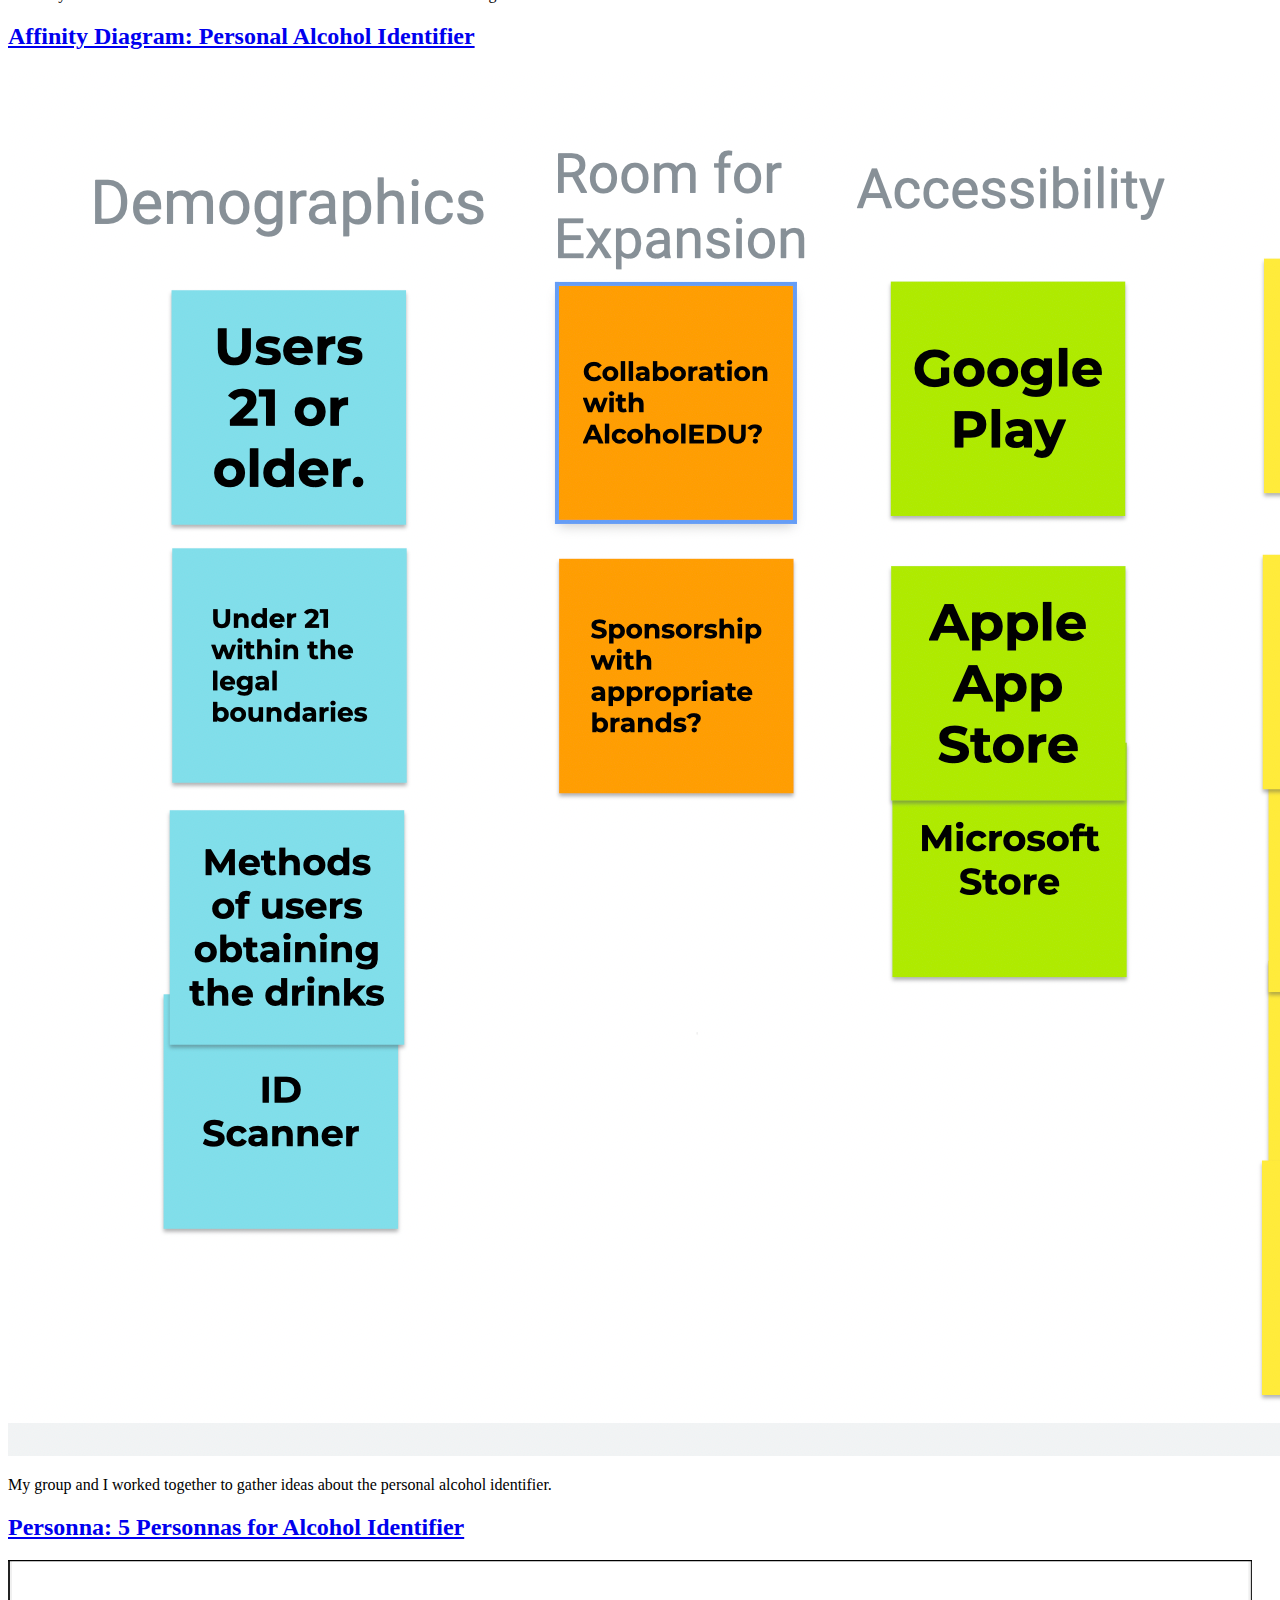
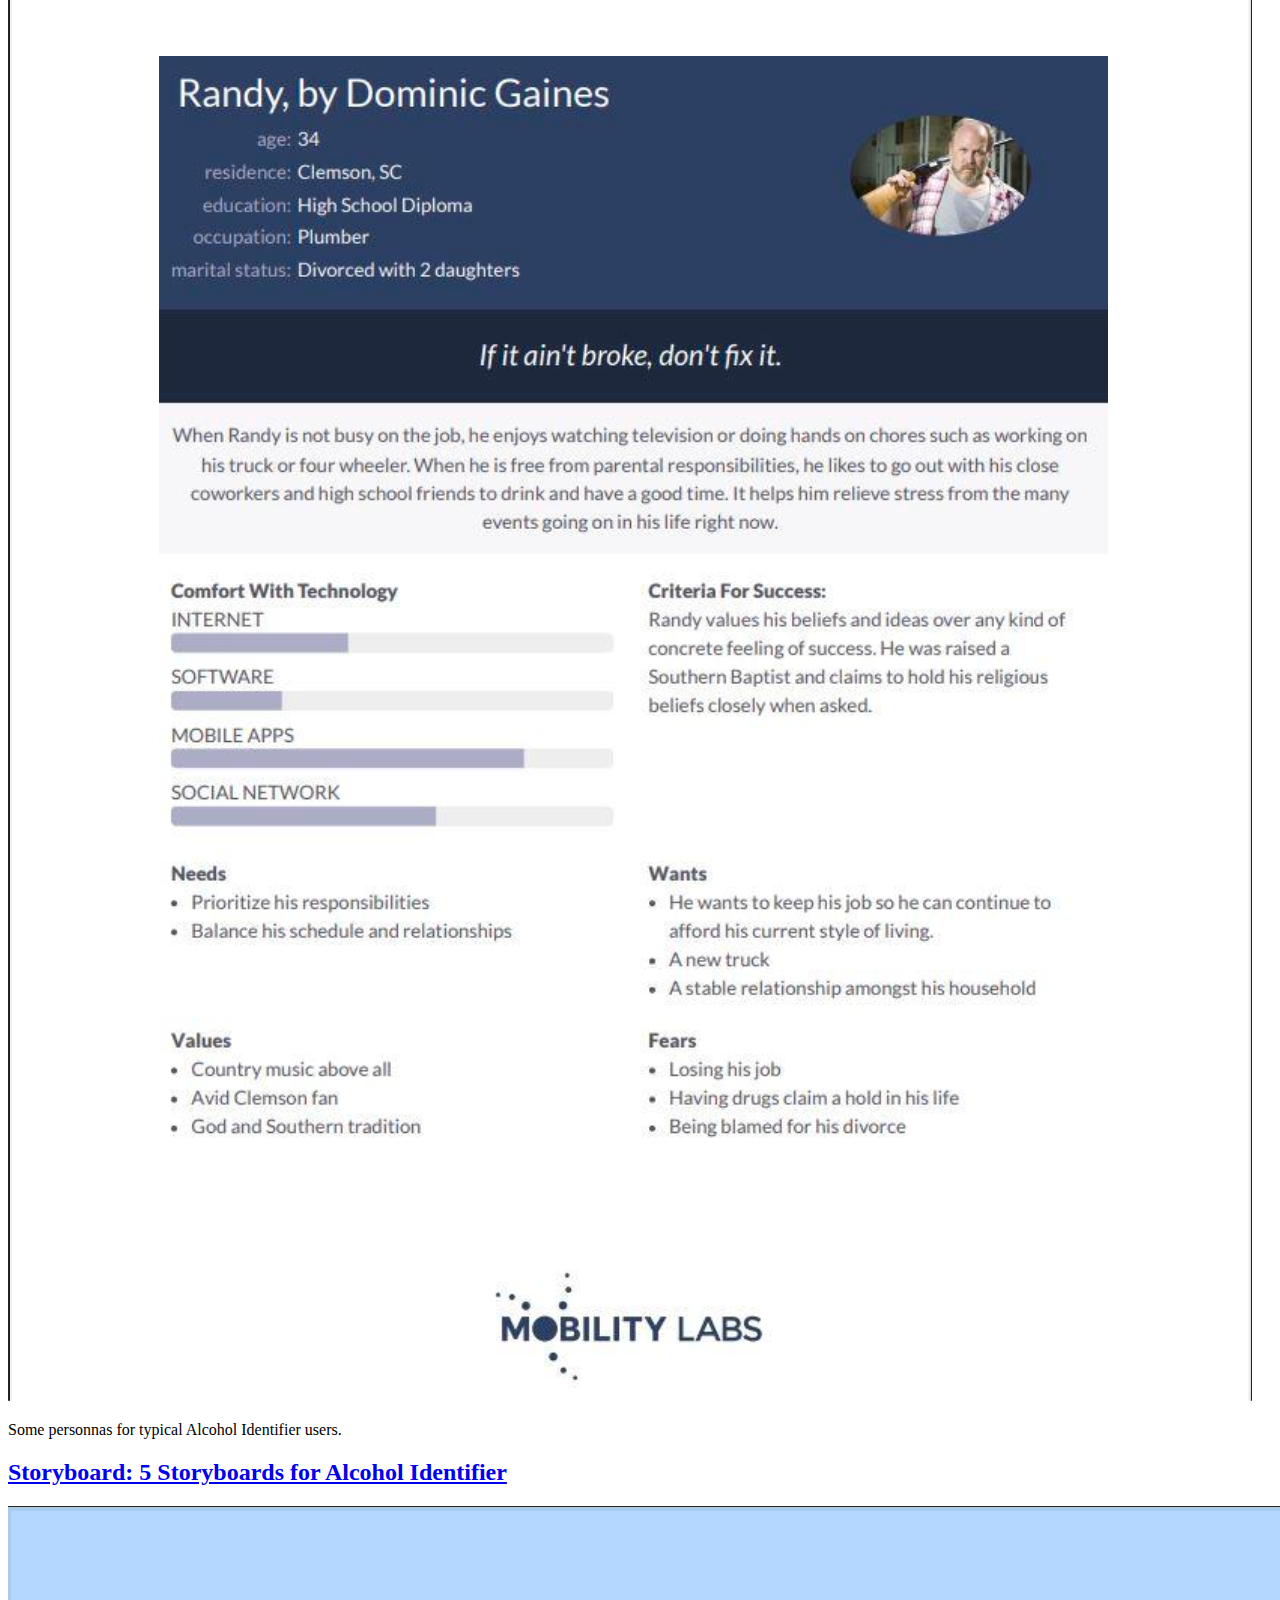
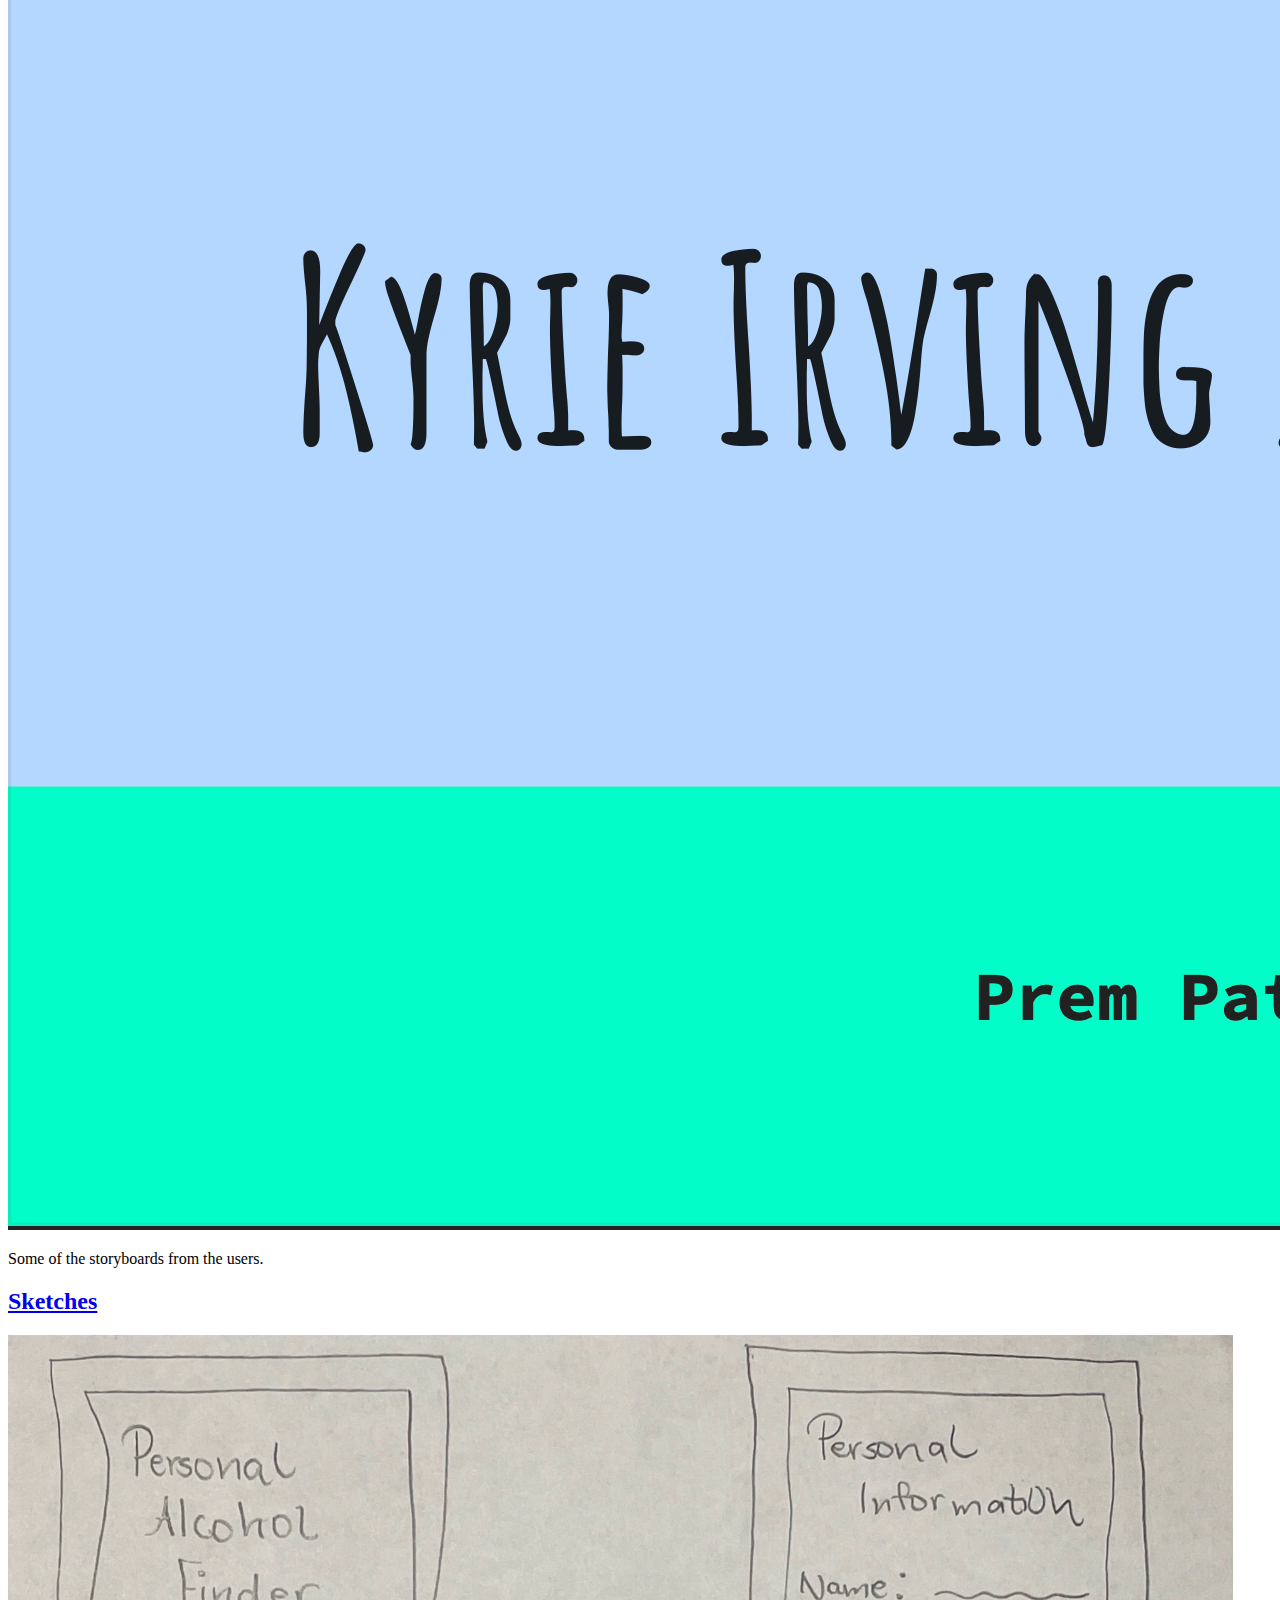
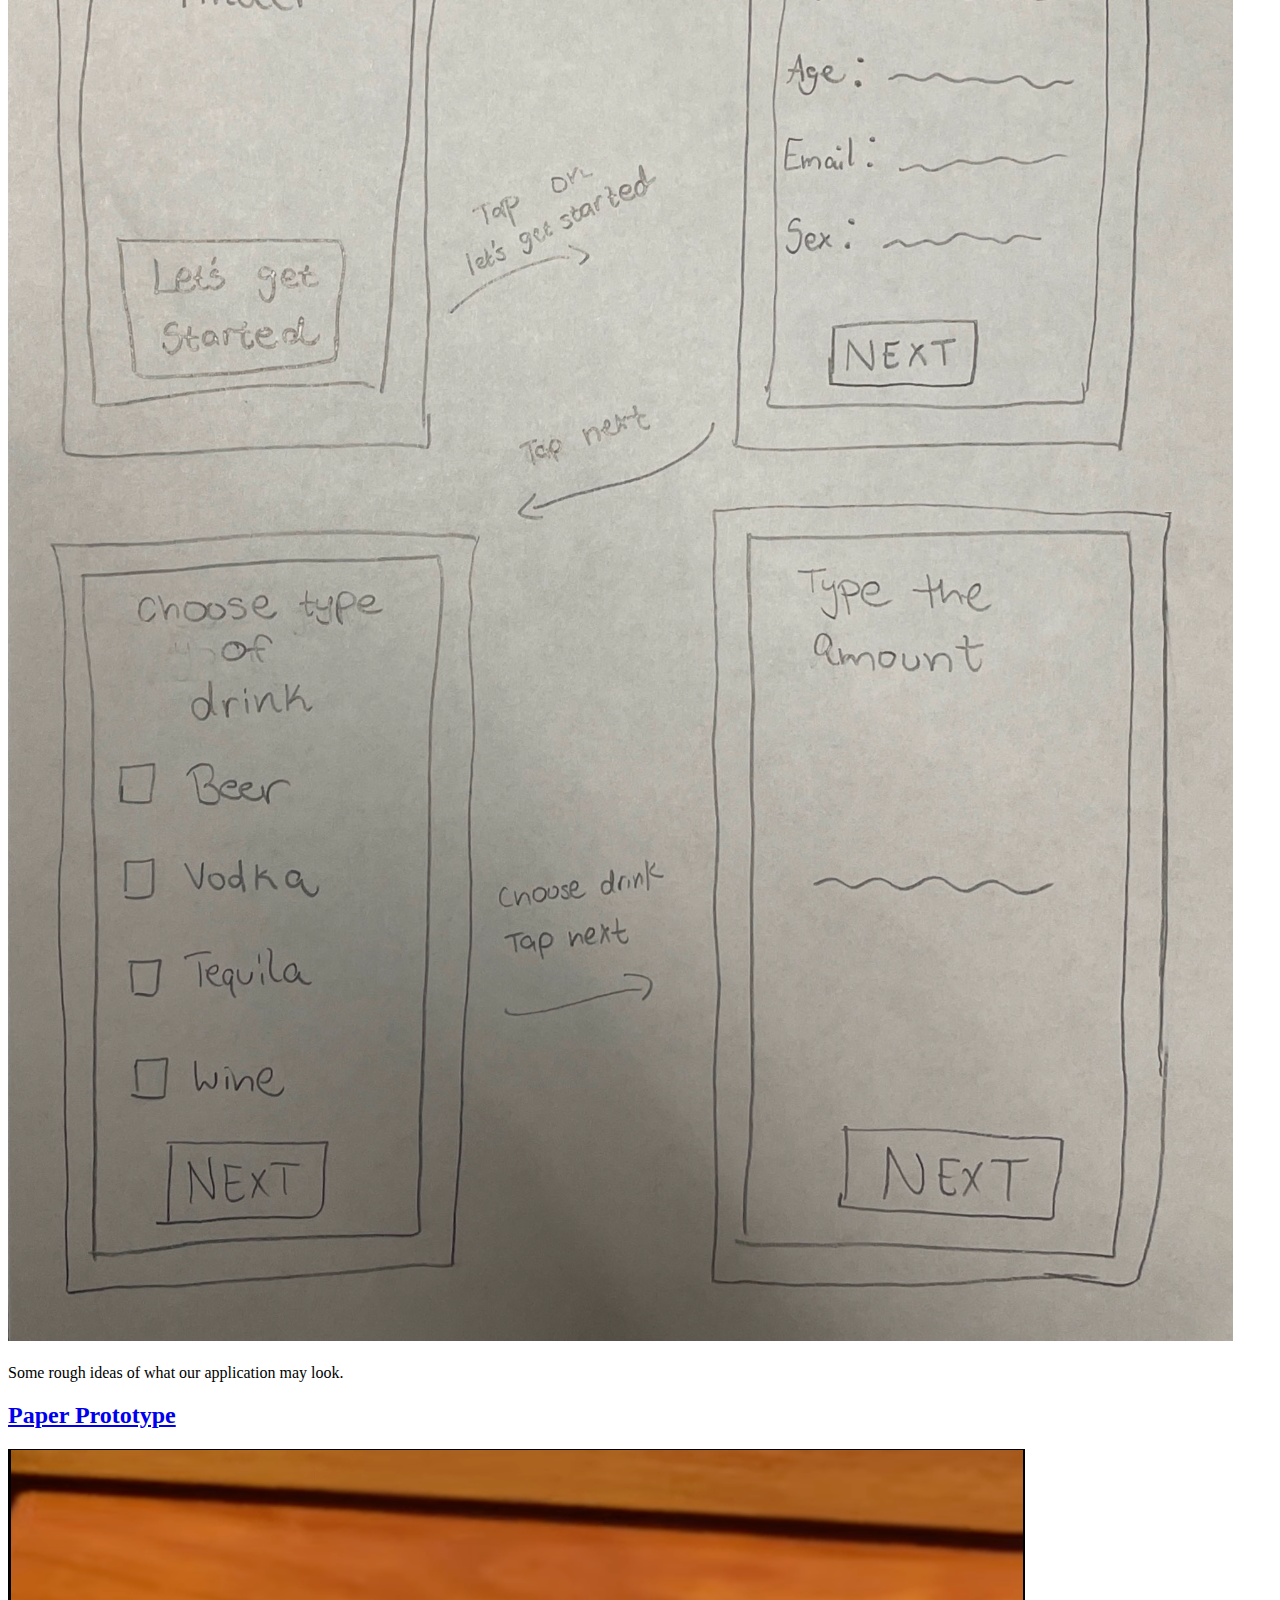
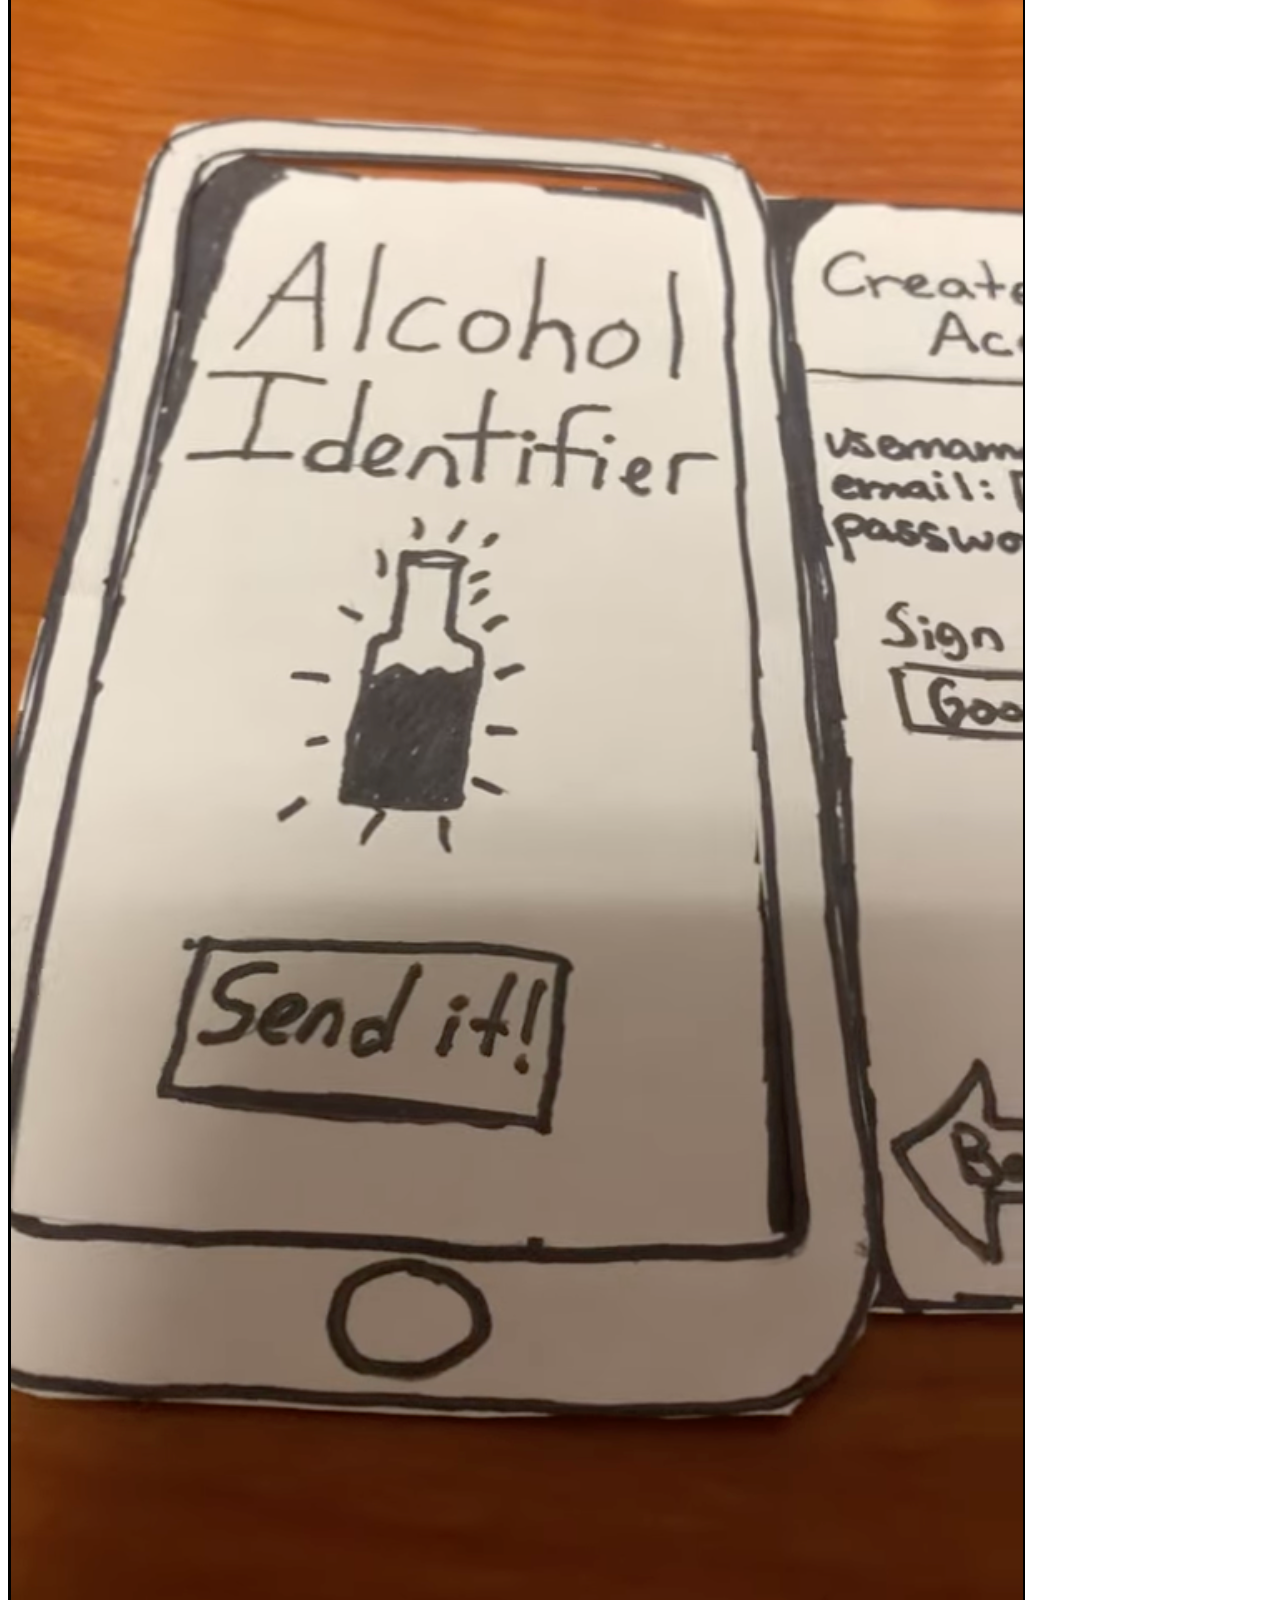
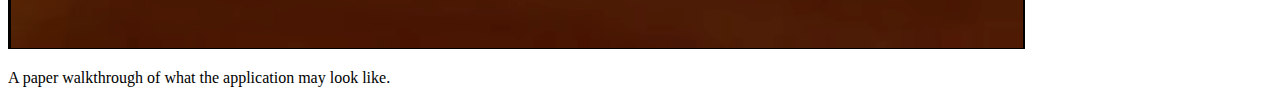
==== commit 40a21c60: "Add files via upload" ====
--- a/index.html
+++ b/index.html
@@ -6,60 +6,64 @@
     </head>
     <body>
         <h1> Prem Patel's CSCE 190 Site</h1>
-        <!--Problem Statement Diagram-->
-        <section class="assignment">
+    <div class = "assignments">
+            <!--Problem Statement Diagram-->
+            <section class="assignment">
+            <a href="files/problem-statement.pdf"><h2> Problem Statement: Personal Alcohol Identifier </h2></a>
             <a href="files/problem-statement.pdf"><img src="images/problem-statement.png"></a>
-            <section class="ass-details">
-                <a href="files/problem-statement.pdf"><h2> Problem Statement: Personal Alcohol Identifier </h2></a>
-                <p>
-                    Our users are struggling with finding drinks to suit their tastes while developing healthy drinking habits. Most people may spend a significant amount of time trying different alcoholic beverages before they find a drink that attains both their ideal flavor and alcohol by volume. We seek to ease this process by matching one’s tastes with numerous options to choose from, while also making sure they are aware of how the drinks will affect them in both small and large numbers.
-                </p>
+            <p>
+                        Our users are struggling with finding drinks to suit their tastes while developing healthy drinking habits. Most people may spend a significant amount of time trying different alcoholic beverages before they find a drink that attains both their ideal flavor and alcohol by volume. We seek to ease this process by matching one’s tastes with numerous options to choose from, while also making sure they are aware of how the drinks will affect them in both small and large numbers.
+            </p>
+            </section>
+
+
+            <!-- Affinity Diagram-->
+            <section class="assignment">
+                <a href="files/affinity-diagram.pdf"><h2> Affinity Diagram: Personal Alcohol Identifier </h2></a>
+                <a href="files/affinity-diagram.pdf"><img src="images/affinity-diagram.png"></a>
+                    <p>
+                        My group and I worked together to gather ideas about the personal alcohol identifier.
+                    </p>
+            
+            </section>
+            <!-- Personaa Diagram-->
+            <section class="assignment">
+                <a href="files/personnas.pdf"><h2> Personna: 5 Personnas for Alcohol Identifier </h2></a>
+                <a href="files/personnas.pdf"><img src="images/personnas.png"></a>
+                    <p>
+                        Some personnas for typical Alcohol Identifier users.
+                    </p>
+
+            </section>
+            <!-- StoryBoards-->
+            <section class="assignment">
+                <a href="files/storyboard.pdf"><h2> Storyboard: 5 Storyboards for Alcohol Identifier </h2></a>
+                <a href="files/storyboard.pdf"><img src="images/storyboard.png"></a>
+                    <p>
+                        Some of the storyboards from the users.
+                    </p>
             </section>
 
         </section>
-        <!-- Affinity Diagram-->
+        <!-- Sketches-->
         <section class="assignment">
-            <a href="files/affinity-diagram.pdf"><img src="images/affinity-diagram.png"></a>
-            <section class="ass-details">
-                <a href="files/affinity-diagram.pdf"><h2> Affinity Diagram: Personal Alcohol Identifier </h2></a>
+            <a href="files/sketch.pdf"><h2> Sketches </h2></a>
+            <a href="files/sketch.pdf"><img src="images/sketch.png"></a>
                 <p>
-                    My group and I worked together to gather ideas about the personal alcohol identifier.
+                    Some rough ideas of what our application may look.
                 </p>
-            </section>
-        
-        </section>
-        <!-- Personaa Diagram-->
-        <section class="assignment">
-            <a href="files/personnas.pdf"><img src="images/personnas.png"></a>
-            <section class="ass-details">
-                <a href="files/personnas.pdf"><h2> Personna: 5 Personnas for Alcohol Identifier </h2></a>
-                <p>
-                    Some personnas for typical Alcohol Identifier users.
-                </p>
-            </section>
-
-        </section>
-        <!-- StoryBoards-->
-        <section class="assignment">
-            <a href="files/storyboard.pdf"><img src="images/storyboard.png"></a>
-            <section class="ass-details">
-                <a href="files/storyboard.pdf"><h2> Storyboard: 5 Storyboards for Alcohol Identifier </h2></a>
-                <p>
-                    Some of the storyboards from the users.
-                </p>
-            </section>
         </section>
 
     </section>
-    <!-- Sketches-->
+    <!-- Prototype-->
     <section class="assignment">
-        <a href="files/sketch.pdf"><img src="images/sketch.png"></a>
-        <section class="ass-details">
-            <a href="files/sketch.pdf"><h2> Sketches </h2></a>
+        <a href="https://www.youtube.com/watch?v=jFF3uvmN8II"><h2> Paper Prototype </h2></a>
+        <a href="https://www.youtube.com/watch?v=jFF3uvmN8II"><img src="images/paper-prototype.png"></a>
             <p>
-                Some rough ideas of what our application may look.
+                A paper walkthrough of what the application may look like.
             </p>
-        </section>
     </section>
+
+</div>
     </body>
 </html>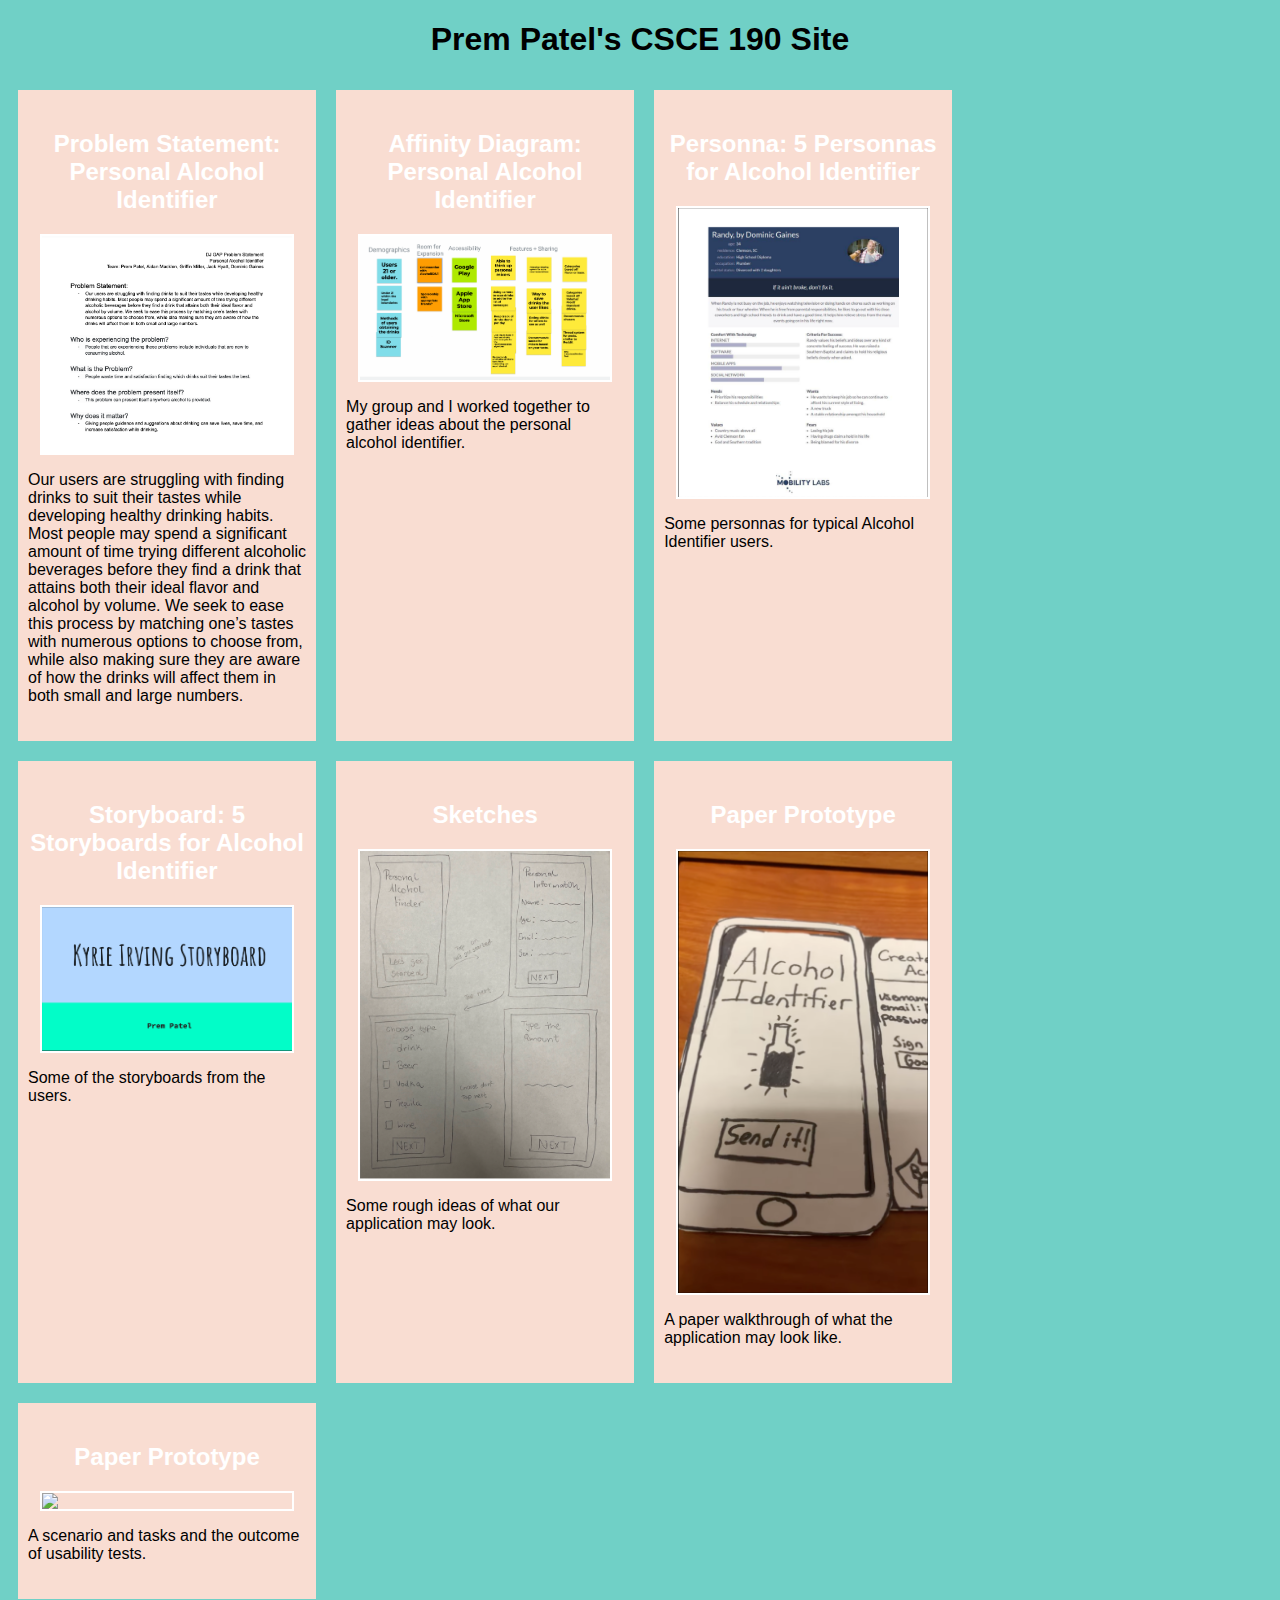
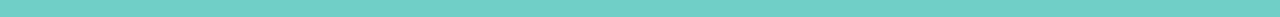
==== commit 17cf0d6e: "Add files via upload" ====
--- a/index.html
+++ b/index.html
@@ -6,17 +6,16 @@
     </head>
     <body>
         <h1> Prem Patel's CSCE 190 Site</h1>
+
     <div class = "assignments">
             <!--Problem Statement Diagram-->
             <section class="assignment">
             <a href="files/problem-statement.pdf"><h2> Problem Statement: Personal Alcohol Identifier </h2></a>
             <a href="files/problem-statement.pdf"><img src="images/problem-statement.png"></a>
             <p>
-                        Our users are struggling with finding drinks to suit their tastes while developing healthy drinking habits. Most people may spend a significant amount of time trying different alcoholic beverages before they find a drink that attains both their ideal flavor and alcohol by volume. We seek to ease this process by matching one’s tastes with numerous options to choose from, while also making sure they are aware of how the drinks will affect them in both small and large numbers.
+                Our users are struggling with finding drinks to suit their tastes while developing healthy drinking habits. Most people may spend a significant amount of time trying different alcoholic beverages before they find a drink that attains both their ideal flavor and alcohol by volume. We seek to ease this process by matching one’s tastes with numerous options to choose from, while also making sure they are aware of how the drinks will affect them in both small and large numbers.
             </p>
             </section>
-
-
             <!-- Affinity Diagram-->
             <section class="assignment">
                 <a href="files/affinity-diagram.pdf"><h2> Affinity Diagram: Personal Alcohol Identifier </h2></a>
@@ -37,8 +36,8 @@
             </section>
             <!-- StoryBoards-->
             <section class="assignment">
-                <a href="files/storyboard.pdf"><h2> Storyboard: 5 Storyboards for Alcohol Identifier </h2></a>
-                <a href="files/storyboard.pdf"><img src="images/storyboard.png"></a>
+                <a href="files/ storyboard123.pdf"><h2> Storyboard: 5 Storyboards for Alcohol Identifier </h2></a>
+                <a href="files/ storyboard123.pdf"><img src="images/storyboard.png"></a>
                     <p>
                         Some of the storyboards from the users.
                     </p>
@@ -64,6 +63,15 @@
             </p>
     </section>
 
+    </section>
+    <!-- Low Fi Prototype-->
+    <section class="assignment">
+        <a href="files/low-fi-prototype/index.html"><h2> Paper Prototype </h2></a>
+        <a href="files/low-fi-prototype/index.html"><img src="images/personalcidentifier.png"></a>
+        <p>
+            A scenario and tasks and the outcome of usability tests. 
+        </p>
+</section>
 </div>
     </body>
 </html>--- a/style.css
+++ b/style.css
@@ -0,0 +1,45 @@
+ body {
+     background: #70D0C6;
+     font-family:Arial, Malvetica, sans-serif;
+ }
+.assignments {
+    display:flex;
+    flex-wrap:wrap;
+
+}
+.assignment {
+    width:22%;
+    padding:10px;
+    margin:10px;
+    padding:20px 10px;
+    background: #F9DDD2;
+    border-radius:5pix;
+}
+.assignment img {
+    width: 250px;
+    margin:10px;
+    border:2px solid white;
+    display:block;
+    margin:auto;
+}
+.assignment img:hover {
+    border:2px solid #4A6274 ;
+}
+
+ h1 {
+     color: black;
+     text-align:center;
+ }
+
+ h2 {
+     text-align:center;
+ }
+ a {
+     text-decoration:none;
+     color: white;
+ }
+
+ a:hover {
+     color: #4A6274;
+ }
+  